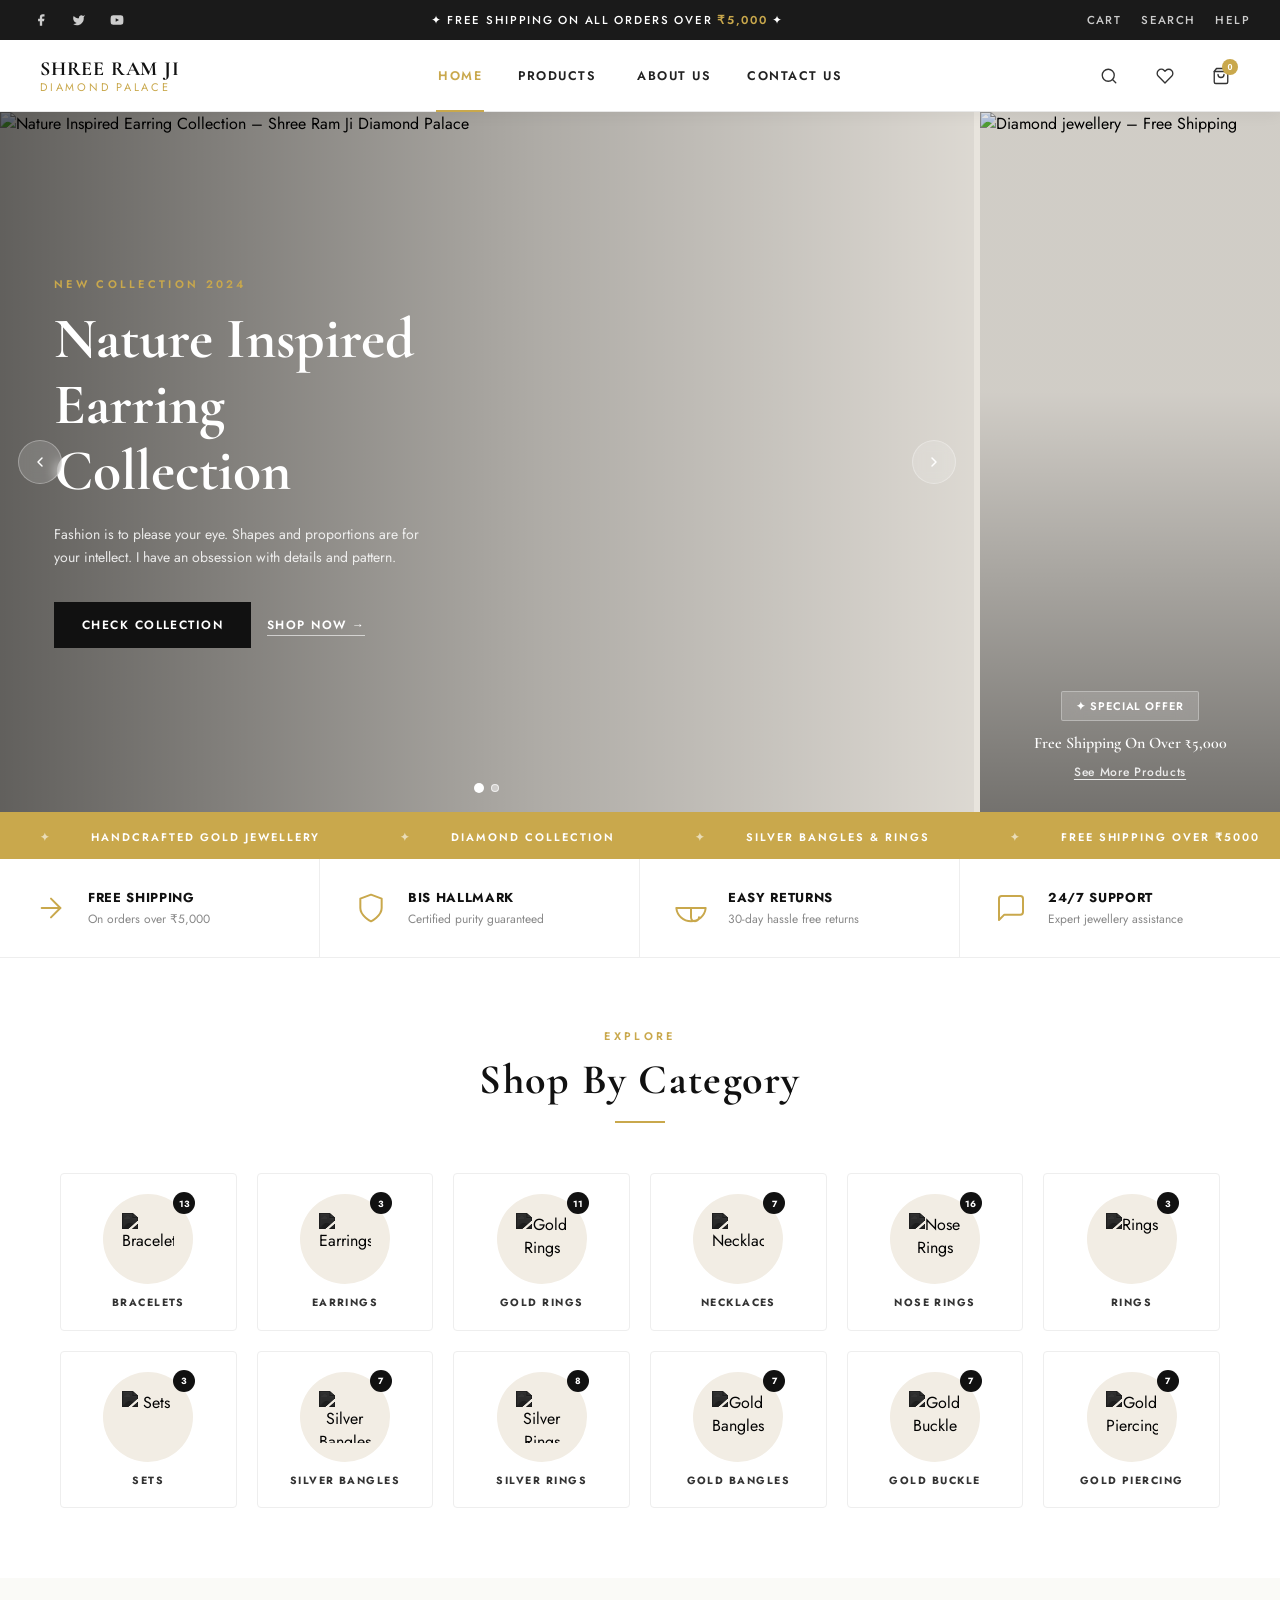
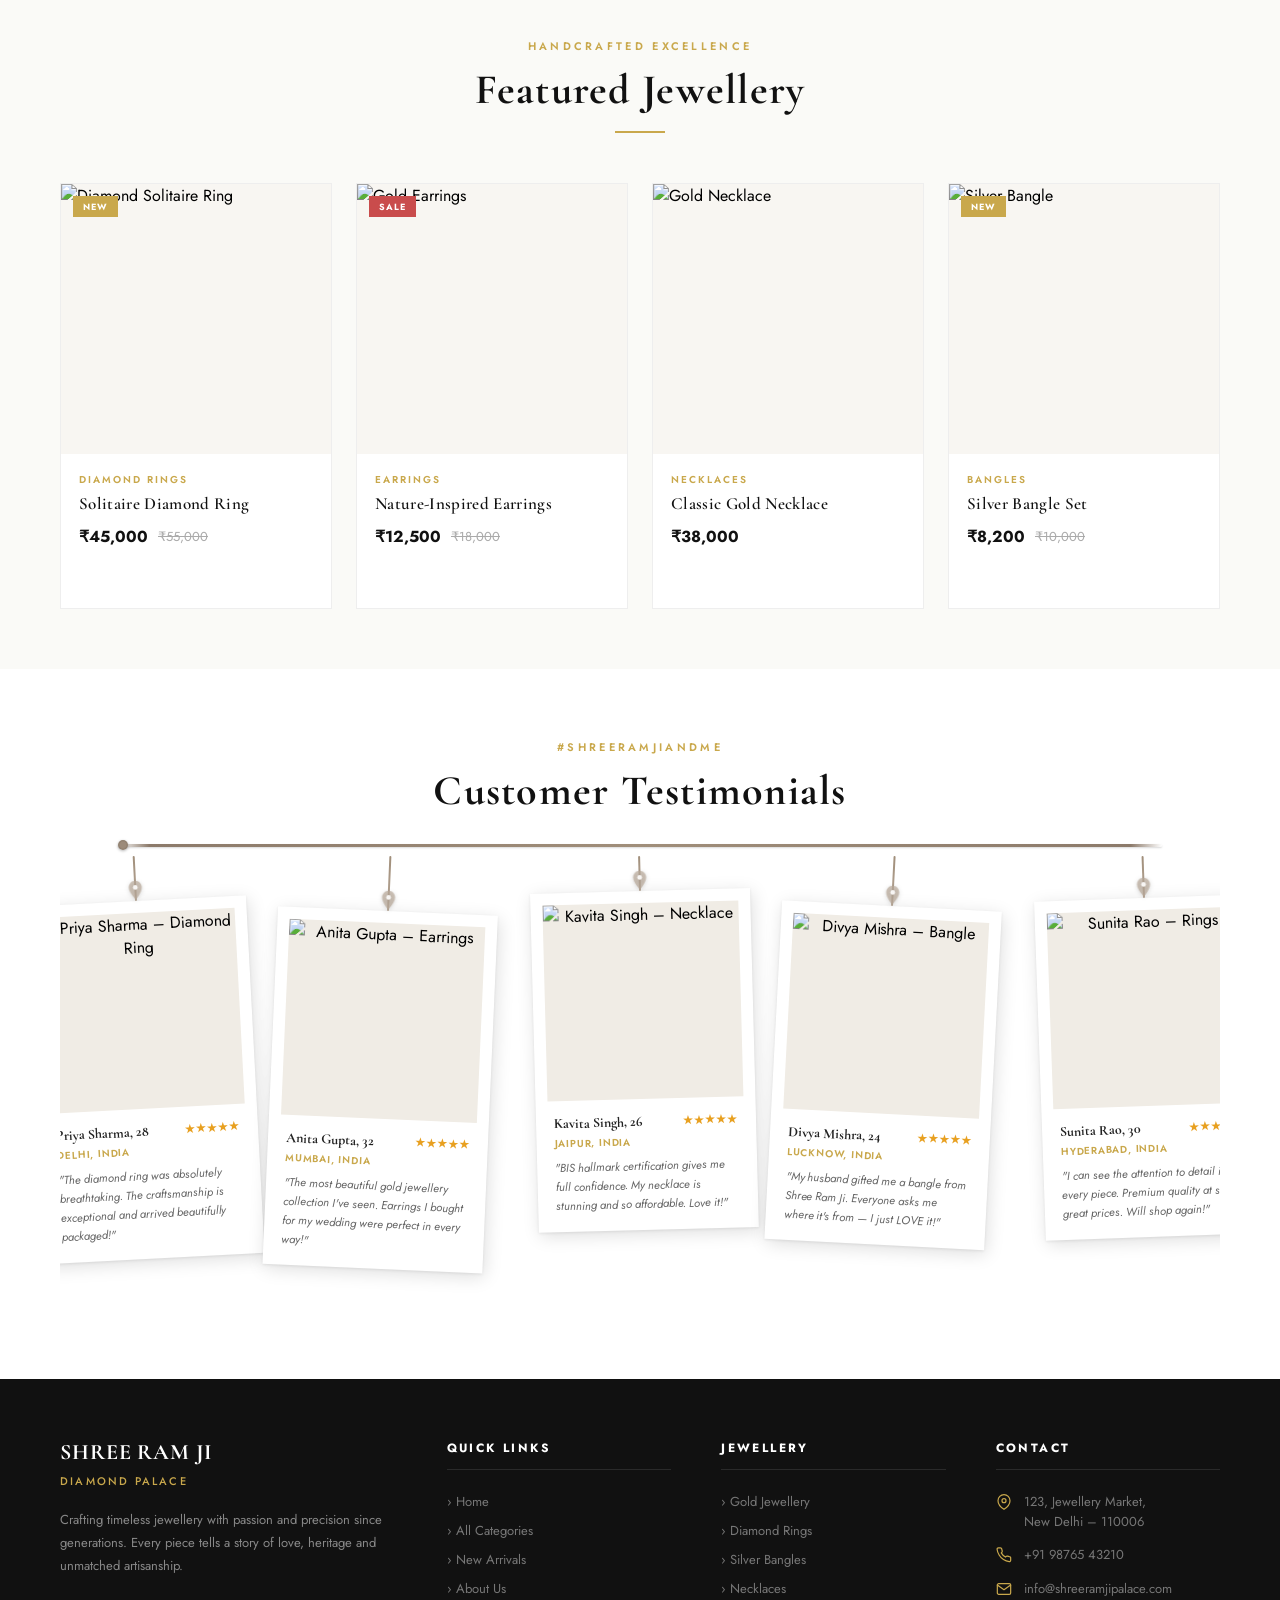
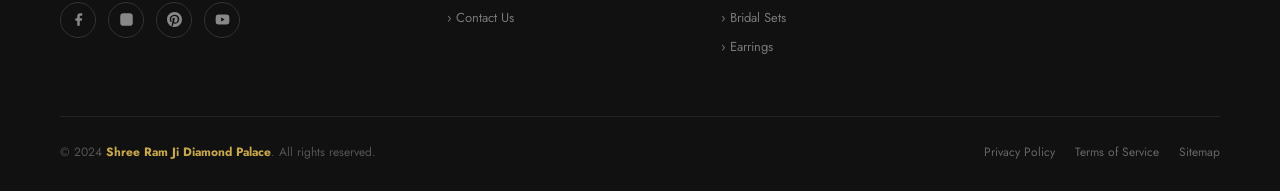
==== index.html @ 2475be4d "After Meta API" ====
<!DOCTYPE html>
<html lang="en">

<head>
  <meta charset="UTF-8" />
  <meta name="viewport" content="width=device-width, initial-scale=1.0" />
  <title>Shree Ram Ji Diamond Palace – Finest Jewellery Collection</title>
  <meta name="description"
    content="Shree Ram Ji Diamond Palace offers the finest handcrafted gold, diamond and silver jewellery. Explore bracelets, earrings, necklaces, rings & more." />
  <link rel="preconnect" href="https://fonts.googleapis.com" />
  <link rel="preconnect" href="https://fonts.gstatic.com" crossorigin />
  <link
    href="https://fonts.googleapis.com/css2?family=Cormorant+Garamond:ital,wght@0,400;0,500;0,600;0,700;1,400;1,600&family=Jost:wght@300;400;500;600;700&display=swap"
    rel="stylesheet" />
  <link rel="stylesheet" href="css/topbar.css" />
  <link rel="stylesheet" href="css/home.css" />
</head>

<body>

  <!-- ====================== TOP BAR ====================== -->
  <div class="top-bar">
    <div class="top-bar-left">
      <!-- Facebook -->
      <a href="#" aria-label="Facebook">
        <svg viewBox="0 0 24 24" xmlns="http://www.w3.org/2000/svg">
          <path d="M18 2h-3a5 5 0 0 0-5 5v3H7v4h3v8h4v-8h3l1-4h-4V7a1 1 0 0 1 1-1h3z" />
        </svg>
      </a>
      <!-- Twitter/X -->
      <a href="#" aria-label="Twitter">
        <svg viewBox="0 0 24 24" xmlns="http://www.w3.org/2000/svg">
          <path
            d="M22 4s-.7 2.1-2 3.4c1.6 10-9.4 17.3-18 11.6 2.2.1 4.4-.6 6-2C3 15.5.5 9.6 3 5c2.2 2.6 5.6 4.1 9 4-.9-4.2 4-6.6 7-3.8 1.1 0 3-1.2 3-1.2z" />
        </svg>
      </a>
      <!-- YouTube -->
      <a href="#" aria-label="YouTube">
        <svg viewBox="0 0 24 24" xmlns="http://www.w3.org/2000/svg">
          <path
            d="M22.54 6.42a2.78 2.78 0 0 0-1.95-1.96C18.88 4 12 4 12 4s-6.88 0-8.59.46A2.78 2.78 0 0 0 1.46 6.42 29 29 0 0 0 1 12a29 29 0 0 0 .46 5.58 2.78 2.78 0 0 0 1.95 1.96C5.12 20 12 20 12 20s6.88 0 8.59-.46a2.78 2.78 0 0 0 1.96-1.96A29 29 0 0 0 23 12a29 29 0 0 0-.46-5.58z" />
          <polygon points="9.75 15.02 15.5 12 9.75 8.98 9.75 15.02" fill="#1a1a1a" stroke="none" />
        </svg>
      </a>
    </div>
    <div class="top-bar-center">
      ✦ FREE SHIPPING ON ALL ORDERS OVER <span class="accent">₹5,000</span> ✦
    </div>
    <div class="top-bar-right">
      <a href="#" id="top-cart-link">Cart</a>
      <a href="#" id="top-search-link" onclick="openSearch(); return false;">Search</a>
      <a href="#" id="top-help-link">Help</a>
    </div>
  </div>

  <!-- ====================== MAIN HEADER ====================== -->
  <header class="main-header" id="main-header">
    <!-- Hamburger (mobile) -->
    <button class="hamburger-btn" id="hamburger-btn" aria-label="Open menu">
      <span></span>
      <span></span>
      <span></span>
    </button>

    <!-- Logo -->
    <a href="index.html" class="logo">
      <div class="logo-text">
        Shree Ram Ji
        <span>Diamond Palace</span>
      </div>
    </a>

    <!-- Navigation -->
    <nav aria-label="Main navigation">
      <ul class="main-nav" id="main-nav">
        <li class="active"><a href="index.html" id="nav-home">Home</a></li>

        <!-- PRODUCTS MEGA MENU -->
        <li class="has-mega-menu" id="nav-products-li">
          <a href="#" id="nav-products">
            Products
            <svg class="nav-arrow" viewBox="0 0 16 16" fill="currentColor" xmlns="http://www.w3.org/2000/svg">
              <path d="M8 11L2 5h12z" />
            </svg>
          </a>

          <div class="mega-menu" id="mega-menu">
            <!-- Left: Category list -->
            <div class="mega-left">
              <h4>All Categories</h4>
              <ul class="mega-cat-list">
                <li><a href="gold.html">Gold</a></li>
                <li><a href="#">Diamond</a></li>
                <li><a href="#">Silver</a></li>

              </ul>
              <a href="jewellery.html" class="mega-all-btn" id="mega-all-products-btn">
                All Products
                <svg viewBox="0 0 256 512" xmlns="http://www.w3.org/2000/svg">
                  <path
                    d="M224.3 273l-136 136c-9.4 9.4-24.6 9.4-33.9 0l-22.6-22.6c-9.4-9.4-9.4-24.6 0-33.9l96.4-96.4-96.4-96.4c-9.4-9.4-9.4-24.6 0-33.9L54.3 103c9.4-9.4 24.6-9.4 33.9 0l136 136c9.5 9.4 9.5 24.6.1 34z" />
                </svg>
              </a>
            </div>

            <!-- Right: Category grid with icons -->
            <div class="mega-right">
              <div class="mega-grid">

                <a href="#" class="mega-item" id="mega-bracelets">
                  <div class="mega-item-thumb">
                    <img src="https://goldsmith.ninetheme.com/wp-content/uploads/2022/12/042-bracelet-2.svg"
                      alt="Bracelets" loading="lazy" />
                    <span class="mega-item-count">13</span>
                  </div>
                  <div class="mega-item-name">Bracelets</div>
                </a>

                <a href="#" class="mega-item" id="mega-earrings">
                  <div class="mega-item-thumb">
                    <img src="https://goldsmith.ninetheme.com/wp-content/uploads/2022/12/015-earrings-1.svg"
                      alt="Earrings" loading="lazy" />
                    <span class="mega-item-count">3</span>
                  </div>
                  <div class="mega-item-name">Earrings</div>
                </a>

                <a href="#" class="mega-item" id="mega-goldrings">
                  <div class="mega-item-thumb">
                    <img src="https://goldsmith.ninetheme.com/wp-content/uploads/2022/12/025-earrings-3.svg"
                      alt="Gold Rings" loading="lazy" />
                    <span class="mega-item-count">11</span>
                  </div>
                  <div class="mega-item-name">Gold Rings</div>
                </a>

                <a href="#" class="mega-item" id="mega-necklaces">
                  <div class="mega-item-thumb">
                    <img src="https://goldsmith.ninetheme.com/wp-content/uploads/2022/12/045-pendant-1.svg"
                      alt="Necklaces" loading="lazy" />
                    <span class="mega-item-count">7</span>
                  </div>
                  <div class="mega-item-name">Necklaces</div>
                </a>

                <a href="#" class="mega-item" id="mega-noserings">
                  <div class="mega-item-thumb">
                    <img src="https://goldsmith.ninetheme.com/wp-content/uploads/2022/12/031-ring-1.svg"
                      alt="Nose Rings" loading="lazy" />
                    <span class="mega-item-count">16</span>
                  </div>
                  <div class="mega-item-name">Nose Rings</div>
                </a>

                <a href="#" class="mega-item" id="mega-rings">
                  <div class="mega-item-thumb">
                    <img src="https://goldsmith.ninetheme.com/wp-content/uploads/2022/12/024-engagement.svg" alt="Rings"
                      loading="lazy" />
                    <span class="mega-item-count">3</span>
                  </div>
                  <div class="mega-item-name">Rings</div>
                </a>

                <a href="#" class="mega-item" id="mega-sets">
                  <div class="mega-item-thumb">
                    <img src="https://goldsmith.ninetheme.com/wp-content/uploads/2022/12/021-gem.svg" alt="Sets"
                      loading="lazy" />
                    <span class="mega-item-count">3</span>
                  </div>
                  <div class="mega-item-name">Sets</div>
                </a>

                <a href="#" class="mega-item" id="mega-silverbangles">
                  <div class="mega-item-thumb">
                    <img src="https://goldsmith.ninetheme.com/wp-content/uploads/2022/12/042-bracelet-2.svg"
                      alt="Silver Bangles" loading="lazy" />
                    <span class="mega-item-count">7</span>
                  </div>
                  <div class="mega-item-name">Silver Bangles</div>
                </a>

                <a href="#" class="mega-item" id="mega-silverrings">
                  <div class="mega-item-thumb">
                    <img src="https://goldsmith.ninetheme.com/wp-content/uploads/2022/12/020-earrings-2.svg"
                      alt="Silver Rings" loading="lazy" />
                    <span class="mega-item-count">8</span>
                  </div>
                  <div class="mega-item-name">Silver Rings</div>
                </a>

                <a href="#" class="mega-item" id="mega-goldbangles">
                  <div class="mega-item-thumb">
                    <img src="https://goldsmith.ninetheme.com/wp-content/uploads/2022/12/042-bracelet-2.svg"
                      alt="Gold Bangles" loading="lazy" />
                    <span class="mega-item-count">7</span>
                  </div>
                  <div class="mega-item-name">Gold Bangles</div>
                </a>

                <a href="#" class="mega-item" id="mega-goldbuckle">
                  <div class="mega-item-thumb">
                    <img src="https://goldsmith.ninetheme.com/wp-content/uploads/2022/12/050-necklace-4.svg"
                      alt="Gold Buckle" loading="lazy" />
                    <span class="mega-item-count">7</span>
                  </div>
                  <div class="mega-item-name">Gold Buckle</div>
                </a>

                <a href="#" class="mega-item" id="mega-goldpiercing">
                  <div class="mega-item-thumb">
                    <img src="https://goldsmith.ninetheme.com/wp-content/uploads/2022/12/043-piercing.svg"
                      alt="Gold Piercing" loading="lazy" />
                    <span class="mega-item-count">7</span>
                  </div>
                  <div class="mega-item-name">Gold Piercing</div>
                </a>

              </div><!-- /.mega-grid -->
            </div><!-- /.mega-right -->
          </div><!-- /.mega-menu -->
        </li>

        <li><a href="about-us.html" id="nav-about">About Us</a></li>
        <li><a href="Contact.html" id="nav-contact">Contact Us</a></li>
      </ul>
    </nav>

    <!-- Header Actions -->
    <div class="header-actions">
      <button class="icon-btn search-toggle-btn" aria-label="Search" onclick="openSearch()" id="header-search-btn">
        <svg viewBox="0 0 24 24">
          <circle cx="11" cy="11" r="8" />
          <line x1="21" y1="21" x2="16.65" y2="16.65" />
        </svg>
      </button>
      <button class="icon-btn" aria-label="Wishlist" id="header-wishlist-btn">
        <svg viewBox="0 0 24 24">
          <path
            d="M20.84 4.61a5.5 5.5 0 0 0-7.78 0L12 5.67l-1.06-1.06a5.5 5.5 0 0 0-7.78 7.78l1.06 1.06L12 21.23l7.78-7.78 1.06-1.06a5.5 5.5 0 0 0 0-7.78z" />
        </svg>
      </button>
      <button class="icon-btn" aria-label="Cart" id="header-cart-btn">
        <svg viewBox="0 0 24 24">
          <path d="M6 2 3 6v14a2 2 0 0 0 2 2h14a2 2 0 0 0 2-2V6l-3-4z" />
          <line x1="3" y1="6" x2="21" y2="6" />
          <path d="M16 10a4 4 0 0 1-8 0" />
        </svg>
        <span class="cart-count">0</span>
      </button>
    </div>
  </header>

  <!-- ====================== SEARCH OVERLAY ====================== -->
  <div class="search-overlay" id="search-overlay" role="dialog" aria-label="Search">
    <button class="search-overlay-close" onclick="closeSearch()" id="search-close-btn"
      aria-label="Close search">✕</button>
    <div class="search-overlay-inner">
      <h3>What are you looking for?</h3>
      <div class="search-overlay-input">
        <input type="text" id="search-input" placeholder="Search products..." autocomplete="off"
          aria-label="Search products" />
        <button aria-label="Submit search">
          <svg viewBox="0 0 24 24">
            <circle cx="11" cy="11" r="8" />
            <line x1="21" y1="21" x2="16.65" y2="16.65" />
          </svg>
        </button>
      </div>
    </div>
  </div>

  <!-- ====================== MOBILE DRAWER ====================== -->
  <div class="mobile-drawer" id="mobile-drawer" role="dialog" aria-label="Mobile navigation">
    <div class="drawer-overlay" id="drawer-overlay" onclick="closeDrawer()"></div>
    <div class="drawer-panel">
      <div class="drawer-header">
        <div class="logo-text" style="font-size:16px;">Shree Ram Ji<span
            style="display:block;font-size:10px;color:#c9a84c;font-family:'Jost',sans-serif;letter-spacing:0.2em;">Diamond
            Palace</span></div>
        <button class="drawer-close" onclick="closeDrawer()" id="drawer-close-btn" aria-label="Close menu">✕</button>
      </div>
      <div class="drawer-search">
        <input type="text" id="drawer-search-input" placeholder="Search products..." aria-label="Search products" />
      </div>
      <ul class="drawer-nav">
        <li><a href="index.html" id="drawer-home">Home <span class="arrow">›</span></a></li>
        <li><a href="#" id="drawer-products">Products <span class="arrow">›</span></a></li>
        <li><a href="about-us.html" id="drawer-about" onclick="closeDrawer()">About Us <span class="arrow">›</span></a></li>
        <li><a href="Contact.html" id="drawer-contact">Contact Us <span class="arrow">›</span></a>
        </li>
      </ul>
      <div class="drawer-footer">
        © 2024, <strong>Shree Ram Ji Diamond Palace</strong>. All rights reserved.
      </div>
    </div>
  </div>

  <!-- ====================== HERO SECTION ====================== -->
  <section class="hero-section" aria-label="Hero Banner">

    <!-- Slider -->
    <div class="hero-slider" id="hero-slider">
      <div class="slider-track" id="slider-track">

        <!-- Slide 1 -->
        <div class="slide active" id="slide-1">
          <img src="https://goldsmith.ninetheme.com/wp-content/uploads/2022/02/accesories-full-1.jpg"
            alt="Nature Inspired Earring Collection – Shree Ram Ji Diamond Palace" loading="eager"
            fetchpriority="high" />
          <div class="slide-overlay"></div>
          <div class="slide-content">
            <p class="slide-tag">New Collection 2024</p>
            <h1 class="slide-title">Nature Inspired Earring Collection</h1>
            <p class="slide-desc">Fashion is to please your eye. Shapes and proportions are for your intellect. I have
              an obsession with details and pattern.</p>
            <div class="slide-btns">
              <a href="#" class="btn-primary-dark" id="slide1-check-btn">Check Collection</a>
              <a href="#" class="btn-ghost-white" id="slide1-shop-btn">Shop Now →</a>
            </div>
          </div>
        </div>

        <!-- Slide 2 -->
        <div class="slide" id="slide-2">
          <img src="https://goldsmith.ninetheme.com/wp-content/uploads/2022/02/accesories-full-2.jpg"
            alt="Nostalgia Time For Rings And Earrings – Shree Ram Ji Diamond Palace" loading="lazy" />
          <div class="slide-overlay"></div>
          <div class="slide-content">
            <p class="slide-tag">Exclusive Designs</p>
            <h2 class="slide-title" style="font-size:inherit;font-weight:inherit;font-family:inherit;margin:0 0 18px;">
              Nostalgia Time For Rings And Earrings</h2>
            <p class="slide-desc">Elegance isn't solely defined by what you wear or how you carry yourself, how you
              speak, how you read.</p>
            <div class="slide-btns">
              <a href="#" class="btn-primary-dark" id="slide2-check-btn">Check Collection</a>
              <a href="#" class="btn-ghost-white" id="slide2-shop-btn">Shop Now →</a>
            </div>
          </div>
        </div>

      </div><!-- /.slider-track -->

      <!-- Controls -->
      <button class="slider-btn slider-prev" id="slider-prev" aria-label="Previous slide">
        <svg viewBox="0 0 24 24">
          <polyline points="15 18 9 12 15 6" />
        </svg>
      </button>
      <button class="slider-btn slider-next" id="slider-next" aria-label="Next slide">
        <svg viewBox="0 0 24 24">
          <polyline points="9 18 15 12 9 6" />
        </svg>
      </button>

      <!-- Dots -->
      <div class="slider-dots" role="tablist" aria-label="Slider navigation">
        <button class="slider-dot active" id="dot-0" aria-label="Slide 1" role="tab"></button>
        <button class="slider-dot" id="dot-1" aria-label="Slide 2" role="tab"></button>
      </div>
    </div><!-- /.hero-slider -->

    <!-- Side Panel -->
    <div class="hero-side" id="hero-side">
      <img src="https://goldsmith.ninetheme.com/wp-content/uploads/2022/12/2-450x450.png"
        alt="Diamond jewellery – Free Shipping" class="hero-side-img" loading="lazy" />
      <div class="hero-side-overlay"></div>
      <div class="hero-side-content">
        <span class="shipping-badge">✦ Special Offer</span>
        <span class="shipping-label">Free Shipping On Over ₹5,000</span>
        <a href="#" class="see-more-link" id="side-see-more-link">See More Products</a>
      </div>
    </div>

  </section><!-- /.hero-section -->

  <!-- ====================== TICKER STRIP ====================== -->
  <div class="ticker-strip" aria-hidden="true">
    <div class="ticker-inner">
      <span>Handcrafted Gold Jewellery</span>
      <span>Diamond Collection</span>
      <span>Silver Bangles & Rings</span>
      <span>Free Shipping Over ₹5000</span>
      <span>Certified Hallmark Gold</span>
      <span>Exclusive Bridal Sets</span>
      <span>Handcrafted Gold Jewellery</span>
      <span>Diamond Collection</span>
      <span>Silver Bangles & Rings</span>
      <span>Free Shipping Over ₹5000</span>
      <span>Certified Hallmark Gold</span>
      <span>Exclusive Bridal Sets</span>
    </div>
  </div>

  <!-- ====================== FEATURES BAR ====================== -->
  <div class="features-bar">
    <div class="feature-item">
      <div class="feature-icon">
        <svg viewBox="0 0 24 24">
          <path d="M5 12h14" />
          <path d="M12 5l7 7-7 7" />
        </svg>
      </div>
      <div class="feature-text">
        <h5>Free Shipping</h5>
        <p>On orders over ₹5,000</p>
      </div>
    </div>
    <div class="feature-item">
      <div class="feature-icon">
        <svg viewBox="0 0 24 24">
          <path d="M12 22s8-4 8-10V5l-8-3-8 3v7c0 6 8 10 8 10z" />
        </svg>
      </div>
      <div class="feature-text">
        <h5>BIS Hallmark</h5>
        <p>Certified purity guaranteed</p>
      </div>
    </div>
    <div class="feature-item">
      <div class="feature-icon">
        <svg viewBox="0 0 24 24">
          <path d="M23 12a11.05 11.05 0 0 1-22 0zm-5 7a3 3 0 0 1-6 0v-7" />
        </svg>
      </div>
      <div class="feature-text">
        <h5>Easy Returns</h5>
        <p>30-day hassle free returns</p>
      </div>
    </div>
    <div class="feature-item">
      <div class="feature-icon">
        <svg viewBox="0 0 24 24">
          <path d="M21 15a2 2 0 0 1-2 2H7l-4 4V5a2 2 0 0 1 2-2h14a2 2 0 0 1 2 2z" />
        </svg>
      </div>
      <div class="feature-text">
        <h5>24/7 Support</h5>
        <p>Expert jewellery assistance</p>
      </div>
    </div>
  </div>

  <!-- ====================== ALL CATEGORIES SECTION ====================== -->
  <section id="categories" style="padding: 70px 0; background: #fff;">
    <div class="categories-section" style="padding-top:0; padding-bottom:0;">
      <div class="section-header">
        <span class="section-tag">Explore</span>
        <h2 class="section-title">Shop By Category</h2>
        <div class="section-divider"></div>
      </div>

      <div class="categories-grid">

        <a href="#" class="cat-card" id="cat-bracelets">
          <div class="cat-thumb">
            <img src="https://goldsmith.ninetheme.com/wp-content/uploads/2022/12/042-bracelet-2.svg" alt="Bracelets" />
            <span class="cat-count">13</span>
          </div>
          <span class="cat-name">Bracelets</span>
        </a>

        <a href="#" class="cat-card" id="cat-earrings">
          <div class="cat-thumb">
            <img src="https://goldsmith.ninetheme.com/wp-content/uploads/2022/12/015-earrings-1.svg" alt="Earrings" />
            <span class="cat-count">3</span>
          </div>
          <span class="cat-name">Earrings</span>
        </a>

        <a href="#" class="cat-card" id="cat-goldrings">
          <div class="cat-thumb">
            <img src="https://goldsmith.ninetheme.com/wp-content/uploads/2022/12/025-earrings-3.svg" alt="Gold Rings" />
            <span class="cat-count">11</span>
          </div>
          <span class="cat-name">Gold Rings</span>
        </a>

        <a href="#" class="cat-card" id="cat-necklaces">
          <div class="cat-thumb">
            <img src="https://goldsmith.ninetheme.com/wp-content/uploads/2022/12/045-pendant-1.svg" alt="Necklaces" />
            <span class="cat-count">7</span>
          </div>
          <span class="cat-name">Necklaces</span>
        </a>

        <a href="#" class="cat-card" id="cat-noserings">
          <div class="cat-thumb">
            <img src="https://goldsmith.ninetheme.com/wp-content/uploads/2022/12/031-ring-1.svg" alt="Nose Rings" />
            <span class="cat-count">16</span>
          </div>
          <span class="cat-name">Nose Rings</span>
        </a>

        <a href="#" class="cat-card" id="cat-rings">
          <div class="cat-thumb">
            <img src="https://goldsmith.ninetheme.com/wp-content/uploads/2022/12/024-engagement.svg" alt="Rings" />
            <span class="cat-count">3</span>
          </div>
          <span class="cat-name">Rings</span>
        </a>

        <a href="#" class="cat-card" id="cat-sets">
          <div class="cat-thumb">
            <img src="https://goldsmith.ninetheme.com/wp-content/uploads/2022/12/021-gem.svg" alt="Sets" />
            <span class="cat-count">3</span>
          </div>
          <span class="cat-name">Sets</span>
        </a>

        <a href="#" class="cat-card" id="cat-silverbangles">
          <div class="cat-thumb">
            <img src="https://goldsmith.ninetheme.com/wp-content/uploads/2022/12/042-bracelet-2.svg"
              alt="Silver Bangles" />
            <span class="cat-count">7</span>
          </div>
          <span class="cat-name">Silver Bangles</span>
        </a>

        <a href="#" class="cat-card" id="cat-silverrings">
          <div class="cat-thumb">
            <img src="https://goldsmith.ninetheme.com/wp-content/uploads/2022/12/020-earrings-2.svg"
              alt="Silver Rings" />
            <span class="cat-count">8</span>
          </div>
          <span class="cat-name">Silver Rings</span>
        </a>

        <a href="#" class="cat-card" id="cat-goldbangles">
          <div class="cat-thumb">
            <img src="https://goldsmith.ninetheme.com/wp-content/uploads/2022/12/042-bracelet-2.svg"
              alt="Gold Bangles" />
            <span class="cat-count">7</span>
          </div>
          <span class="cat-name">Gold Bangles</span>
        </a>

        <a href="#" class="cat-card" id="cat-goldbuckle">
          <div class="cat-thumb">
            <img src="https://goldsmith.ninetheme.com/wp-content/uploads/2022/12/050-necklace-4.svg"
              alt="Gold Buckle" />
            <span class="cat-count">7</span>
          </div>
          <span class="cat-name">Gold Buckle</span>
        </a>

        <a href="#" class="cat-card" id="cat-goldpiercing">
          <div class="cat-thumb">
            <img src="https://goldsmith.ninetheme.com/wp-content/uploads/2022/12/043-piercing.svg"
              alt="Gold Piercing" />
            <span class="cat-count">7</span>
          </div>
          <span class="cat-name">Gold Piercing</span>
        </a>

      </div><!-- /.categories-grid -->
    </div>
  </section>

  <!-- ====================== FEATURED PRODUCTS ====================== -->
  <div class="full-width-section">
    <section class="products-section" id="featured-products" aria-label="Featured Products">
      <div class="section-header">
        <span class="section-tag">Handcrafted Excellence</span>
        <h2 class="section-title">Featured Jewellery</h2>
        <div class="section-divider"></div>
      </div>

      <div class="products-grid">

        <!-- Product 1 -->
        <div class="product-card" id="product-1">
          <div class="product-thumb">
            <img src="https://goldsmith.ninetheme.com/wp-content/uploads/2022/12/2-450x450.png"
              alt="Diamond Solitaire Ring" loading="lazy" />
            <span class="product-badge new">New</span>
            <div class="product-actions">
              <button class="product-action-btn" aria-label="Add to wishlist">
                <svg viewBox="0 0 24 24">
                  <path
                    d="M20.84 4.61a5.5 5.5 0 0 0-7.78 0L12 5.67l-1.06-1.06a5.5 5.5 0 0 0-7.78 7.78l1.06 1.06L12 21.23l7.78-7.78 1.06-1.06a5.5 5.5 0 0 0 0-7.78z" />
                </svg>
              </button>
              <button class="product-action-btn" aria-label="Quick view">
                <svg viewBox="0 0 24 24">
                  <path d="M1 12s4-8 11-8 11 8 11 8-4 8-11 8-11-8-11-8z" />
                  <circle cx="12" cy="12" r="3" />
                </svg>
              </button>
            </div>
          </div>
          <div class="product-info">
            <p class="product-category">Diamond Rings</p>
            <h3 class="product-name">Solitaire Diamond Ring</h3>
            <div class="product-price">
              <span class="price-current">₹45,000</span>
              <span class="price-old">₹55,000</span>
            </div>
          </div>
          <button class="add-to-cart-bar" id="addcart-1">Add to Cart</button>
        </div>

        <!-- Product 2 -->
        <div class="product-card" id="product-2">
          <div class="product-thumb">
            <img src="https://goldsmith.ninetheme.com/wp-content/uploads/2022/02/accesories-full-1.jpg"
              alt="Gold Earrings" loading="lazy" style="object-position:center 20%;" />
            <span class="product-badge sale">Sale</span>
            <div class="product-actions">
              <button class="product-action-btn" aria-label="Add to wishlist">
                <svg viewBox="0 0 24 24">
                  <path
                    d="M20.84 4.61a5.5 5.5 0 0 0-7.78 0L12 5.67l-1.06-1.06a5.5 5.5 0 0 0-7.78 7.78l1.06 1.06L12 21.23l7.78-7.78 1.06-1.06a5.5 5.5 0 0 0 0-7.78z" />
                </svg>
              </button>
              <button class="product-action-btn" aria-label="Quick view">
                <svg viewBox="0 0 24 24">
                  <path d="M1 12s4-8 11-8 11 8 11 8-4 8-11 8-11-8-11-8z" />
                  <circle cx="12" cy="12" r="3" />
                </svg>
              </button>
            </div>
          </div>
          <div class="product-info">
            <p class="product-category">Earrings</p>
            <h3 class="product-name">Nature-Inspired Earrings</h3>
            <div class="product-price">
              <span class="price-current">₹12,500</span>
              <span class="price-old">₹18,000</span>
            </div>
          </div>
          <button class="add-to-cart-bar" id="addcart-2">Add to Cart</button>
        </div>

        <!-- Product 3 -->
        <div class="product-card" id="product-3">
          <div class="product-thumb">
            <img src="https://goldsmith.ninetheme.com/wp-content/uploads/2022/02/accesories-full-2.jpg"
              alt="Gold Necklace" loading="lazy" style="object-position:center 30%;" />
            <div class="product-actions">
              <button class="product-action-btn" aria-label="Add to wishlist">
                <svg viewBox="0 0 24 24">
                  <path
                    d="M20.84 4.61a5.5 5.5 0 0 0-7.78 0L12 5.67l-1.06-1.06a5.5 5.5 0 0 0-7.78 7.78l1.06 1.06L12 21.23l7.78-7.78 1.06-1.06a5.5 5.5 0 0 0 0-7.78z" />
                </svg>
              </button>
              <button class="product-action-btn" aria-label="Quick view">
                <svg viewBox="0 0 24 24">
                  <path d="M1 12s4-8 11-8 11 8 11 8-4 8-11 8-11-8-11-8z" />
                  <circle cx="12" cy="12" r="3" />
                </svg>
              </button>
            </div>
          </div>
          <div class="product-info">
            <p class="product-category">Necklaces</p>
            <h3 class="product-name">Classic Gold Necklace</h3>
            <div class="product-price">
              <span class="price-current">₹38,000</span>
            </div>
          </div>
          <button class="add-to-cart-bar" id="addcart-3">Add to Cart</button>
        </div>

        <!-- Product 4 -->
        <div class="product-card" id="product-4">
          <div class="product-thumb">
            <img src="https://goldsmith.ninetheme.com/wp-content/uploads/2022/12/2-450x450.png" alt="Silver Bangle"
              loading="lazy" />
            <span class="product-badge new">New</span>
            <div class="product-actions">
              <button class="product-action-btn" aria-label="Add to wishlist">
                <svg viewBox="0 0 24 24">
                  <path
                    d="M20.84 4.61a5.5 5.5 0 0 0-7.78 0L12 5.67l-1.06-1.06a5.5 5.5 0 0 0-7.78 7.78l1.06 1.06L12 21.23l7.78-7.78 1.06-1.06a5.5 5.5 0 0 0 0-7.78z" />
                </svg>
              </button>
              <button class="product-action-btn" aria-label="Quick view">
                <svg viewBox="0 0 24 24">
                  <path d="M1 12s4-8 11-8 11 8 11 8-4 8-11 8-11-8-11-8z" />
                  <circle cx="12" cy="12" r="3" />
                </svg>
              </button>
            </div>
          </div>
          <div class="product-info">
            <p class="product-category">Bangles</p>
            <h3 class="product-name">Silver Bangle Set</h3>
            <div class="product-price">
              <span class="price-current">₹8,200</span>
              <span class="price-old">₹10,000</span>
            </div>
          </div>
          <button class="add-to-cart-bar" id="addcart-4">Add to Cart</button>
        </div>

      </div><!-- /.products-grid -->
    </section>
  </div>

  <!-- ====================== BANNER STRIP ====================== -->
  <!-- <div class="banner-strip">
    <div class="banner-panel" id="banner-panel-1">
      <img src="https://goldsmith.ninetheme.com/wp-content/uploads/2022/02/accesories-full-1.jpg" alt="Gold Collection"
        loading="lazy" />
      <div class="banner-panel-overlay"></div>
      <div class="banner-panel-content">
        <p class="banner-tag">New Arrivals</p>
        <h3>Gold Jewellery Collection</h3>
        <a href="#" class="btn-primary-dark" id="banner1-btn">Explore Now</a>
      </div>
    </div>
    <div class="banner-panel" id="banner-panel-2">
      <img src="https://goldsmith.ninetheme.com/wp-content/uploads/2022/02/accesories-full-2.jpg"
        alt="Bridal Collection" loading="lazy" />
      <div class="banner-panel-overlay"></div>
      <div class="banner-panel-content">
        <p class="banner-tag">Bridal Season</p>
        <h3>Exclusive Bridal Sets</h3>
        <a href="#" class="btn-primary-dark" id="banner2-btn">Explore Now</a>
      </div>
    </div>
  </div> -->

  <!-- ====================== TESTIMONIALS ====================== -->
  <section class="testimonials-section" id="testimonials" aria-label="Customer Reviews">
    <div class="section-header" style="margin-bottom:10px;">
      <span class="section-tag">#ShreeRamJiAndMe</span>
      <h2 class="section-title">Customer Testimonials</h2>
    </div>

    <!-- Hanging wire -->
    <div class="polaroid-wire"></div>

    <!-- Polaroid cards row -->
    <div class="polaroid-row">

      <!-- Card 1 -->
      <div class="polaroid-card" id="testimonial-1">
        <div class="polaroid-clip">
          <svg viewBox="0 0 24 30" fill="none" xmlns="http://www.w3.org/2000/svg">
            <path d="M12 2C8.13 2 5 5.13 5 9c0 5.25 7 13 7 13s7-7.75 7-13c0-3.87-3.13-7-7-7z" fill="#b8a898"
              opacity="0.7" />
            <circle cx="12" cy="9" r="2.5" fill="#fff" opacity="0.9" />
          </svg>
        </div>
        <img class="polaroid-img" src="https://goldsmith.ninetheme.com/wp-content/uploads/2022/12/2-450x450.png"
          alt="Priya Sharma – Diamond Ring" loading="lazy" />
        <div class="polaroid-body">
          <div class="polaroid-author">
            Priya Sharma, 28
            <span class="polaroid-stars">★★★★★</span>
          </div>
          <div class="polaroid-location">Delhi, India</div>
          <p class="polaroid-text">"The diamond ring was absolutely breathtaking. The craftsmanship is exceptional and
            arrived beautifully packaged!"</p>
        </div>
      </div>

      <!-- Card 2 -->
      <div class="polaroid-card" id="testimonial-2">
        <div class="polaroid-clip">
          <svg viewBox="0 0 24 30" fill="none" xmlns="http://www.w3.org/2000/svg">
            <path d="M12 2C8.13 2 5 5.13 5 9c0 5.25 7 13 7 13s7-7.75 7-13c0-3.87-3.13-7-7-7z" fill="#b8a898"
              opacity="0.7" />
            <circle cx="12" cy="9" r="2.5" fill="#fff" opacity="0.9" />
          </svg>
        </div>
        <img class="polaroid-img" src="https://goldsmith.ninetheme.com/wp-content/uploads/2022/02/accesories-full-1.jpg"
          alt="Anita Gupta – Earrings" loading="lazy" style="object-position: center 20%;" />
        <div class="polaroid-body">
          <div class="polaroid-author">
            Anita Gupta, 32
            <span class="polaroid-stars">★★★★★</span>
          </div>
          <div class="polaroid-location">Mumbai, India</div>
          <p class="polaroid-text">"The most beautiful gold jewellery collection I've seen. Earrings I bought for my
            wedding were perfect in every way!"</p>
        </div>
      </div>

      <!-- Card 3 -->
      <div class="polaroid-card" id="testimonial-3">
        <div class="polaroid-clip">
          <svg viewBox="0 0 24 30" fill="none" xmlns="http://www.w3.org/2000/svg">
            <path d="M12 2C8.13 2 5 5.13 5 9c0 5.25 7 13 7 13s7-7.75 7-13c0-3.87-3.13-7-7-7z" fill="#b8a898"
              opacity="0.7" />
            <circle cx="12" cy="9" r="2.5" fill="#fff" opacity="0.9" />
          </svg>
        </div>
        <img class="polaroid-img" src="https://goldsmith.ninetheme.com/wp-content/uploads/2022/02/accesories-full-2.jpg"
          alt="Kavita Singh – Necklace" loading="lazy" style="object-position: center 25%;" />
        <div class="polaroid-body">
          <div class="polaroid-author">
            Kavita Singh, 26
            <span class="polaroid-stars">★★★★★</span>
          </div>
          <div class="polaroid-location">Jaipur, India</div>
          <p class="polaroid-text">"BIS hallmark certification gives me full confidence. My necklace is stunning and so
            affordable. Love it!"</p>
        </div>
      </div>

      <!-- Card 4 -->
      <div class="polaroid-card" id="testimonial-4">
        <div class="polaroid-clip">
          <svg viewBox="0 0 24 30" fill="none" xmlns="http://www.w3.org/2000/svg">
            <path d="M12 2C8.13 2 5 5.13 5 9c0 5.25 7 13 7 13s7-7.75 7-13c0-3.87-3.13-7-7-7z" fill="#b8a898"
              opacity="0.7" />
            <circle cx="12" cy="9" r="2.5" fill="#fff" opacity="0.9" />
          </svg>
        </div>
        <img class="polaroid-img" src="https://goldsmith.ninetheme.com/wp-content/uploads/2022/12/2-450x450.png"
          alt="Divya Mishra – Bangle" loading="lazy" />
        <div class="polaroid-body">
          <div class="polaroid-author">
            Divya Mishra, 24
            <span class="polaroid-stars">★★★★★</span>
          </div>
          <div class="polaroid-location">Lucknow, India</div>
          <p class="polaroid-text">"My husband gifted me a bangle from Shree Ram Ji. Everyone asks me where it's from —
            I just LOVE it!"</p>
        </div>
      </div>

      <!-- Card 5 -->
      <div class="polaroid-card" id="testimonial-5">
        <div class="polaroid-clip">
          <svg viewBox="0 0 24 30" fill="none" xmlns="http://www.w3.org/2000/svg">
            <path d="M12 2C8.13 2 5 5.13 5 9c0 5.25 7 13 7 13s7-7.75 7-13c0-3.87-3.13-7-7-7z" fill="#b8a898"
              opacity="0.7" />
            <circle cx="12" cy="9" r="2.5" fill="#fff" opacity="0.9" />
          </svg>
        </div>
        <img class="polaroid-img" src="https://goldsmith.ninetheme.com/wp-content/uploads/2022/02/accesories-full-1.jpg"
          alt="Sunita Rao – Rings" loading="lazy" style="object-position: center 40%;" />
        <div class="polaroid-body">
          <div class="polaroid-author">
            Sunita Rao, 30
            <span class="polaroid-stars">★★★★★</span>
          </div>
          <div class="polaroid-location">Hyderabad, India</div>
          <p class="polaroid-text">"I can see the attention to detail in every piece. Premium quality at such great
            prices. Will shop again!"</p>
        </div>
      </div>

    </div><!-- /.polaroid-row -->
  </section>

  <!-- ====================== FOOTER ====================== -->
  <footer class="site-footer" aria-label="Site footer">
    <div class="footer-grid">
      <div>
        <div class="footer-logo-text">Shree Ram Ji</div>
        <div class="footer-logo-sub">Diamond Palace</div>
        <p class="footer-about">Crafting timeless jewellery with passion and precision since generations. Every piece
          tells a story of love, heritage and unmatched artisanship.</p>
        <div class="footer-social">
          <a href="#" aria-label="Facebook">
            <svg viewBox="0 0 24 24">
              <path d="M18 2h-3a5 5 0 0 0-5 5v3H7v4h3v8h4v-8h3l1-4h-4V7a1 1 0 0 1 1-1h3z" />
            </svg>
          </a>
          <a href="#" aria-label="Instagram">
            <svg viewBox="0 0 24 24">
              <rect x="2" y="2" width="20" height="20" rx="5" ry="5" />
              <path d="M16 11.37A4 4 0 1 1 12.63 8 4 4 0 0 1 16 11.37z" />
              <line x1="17.5" y1="6.5" x2="17.51" y2="6.5" />
            </svg>
          </a>
          <a href="#" aria-label="Pinterest">
            <svg viewBox="0 0 24 24" fill="currentColor">
              <path
                d="M12 0C5.373 0 0 5.373 0 12c0 5.084 3.163 9.426 7.627 11.174-.105-.949-.2-2.405.042-3.441.218-.937 1.407-5.965 1.407-5.965s-.359-.719-.359-1.782c0-1.668.967-2.914 2.171-2.914 1.023 0 1.518.769 1.518 1.69 0 1.029-.655 2.568-.994 3.995-.283 1.194.599 2.169 1.777 2.169 2.133 0 3.772-2.249 3.772-5.495 0-2.873-2.064-4.882-5.012-4.882-3.414 0-5.418 2.561-5.418 5.207 0 1.031.397 2.138.893 2.738a.36.36 0 0 1 .083.345l-.333 1.36c-.053.22-.174.267-.402.161-1.499-.698-2.436-2.889-2.436-4.649 0-3.785 2.75-7.262 7.929-7.262 4.163 0 7.398 2.967 7.398 6.931 0 4.136-2.607 7.464-6.227 7.464-1.216 0-2.359-.632-2.75-1.378l-.748 2.853c-.271 1.043-1.002 2.35-1.492 3.146C9.57 23.812 10.763 24 12 24c6.627 0 12-5.373 12-12S18.627 0 12 0z" />
            </svg>
          </a>
          <a href="#" aria-label="YouTube">
            <svg viewBox="0 0 24 24" fill="currentColor">
              <path
                d="M22.54 6.42a2.78 2.78 0 0 0-1.95-1.96C18.88 4 12 4 12 4s-6.88 0-8.59.46A2.78 2.78 0 0 0 1.46 6.42 29 29 0 0 0 1 12a29 29 0 0 0 .46 5.58 2.78 2.78 0 0 0 1.95 1.96C5.12 20 12 20 12 20s6.88 0 8.59-.46a2.78 2.78 0 0 0 1.96-1.96A29 29 0 0 0 23 12a29 29 0 0 0-.46-5.58zM9.75 15.02V8.98L15.5 12l-5.75 3.02z" />
            </svg>
          </a>
        </div>
      </div>

      <div class="footer-col">
        <h5>Quick Links</h5>
        <ul class="footer-links">
          <li><a href="index.html">› Home</a></li>
          <li><a href="#categories">› All Categories</a></li>
          <li><a href="#featured-products">› New Arrivals</a></li>
          <li><a href="#about">› About Us</a></li>
          <li><a href="#contact">› Contact Us</a></li>
        </ul>
      </div>

      <div class="footer-col">
        <h5>Jewellery</h5>
        <ul class="footer-links">
          <li><a href="#">› Gold Jewellery</a></li>
          <li><a href="#">› Diamond Rings</a></li>
          <li><a href="#">› Silver Bangles</a></li>
          <li><a href="#">› Necklaces</a></li>
          <li><a href="#">› Bridal Sets</a></li>
          <li><a href="#">› Earrings</a></li>
        </ul>
      </div>

      <div class="footer-col">
        <h5>Contact</h5>
        <div class="footer-contact-item">
          <svg viewBox="0 0 24 24">
            <path d="M21 10c0 7-9 13-9 13s-9-6-9-13a9 9 0 0 1 18 0z" />
            <circle cx="12" cy="10" r="3" />
          </svg>
          123, Jewellery Market,<br />New Delhi – 110006
        </div>
        <div class="footer-contact-item">
          <svg viewBox="0 0 24 24">
            <path
              d="M22 16.92v3a2 2 0 0 1-2.18 2 19.79 19.79 0 0 1-8.63-3.07A19.5 19.5 0 0 1 4.69 12 19.79 19.79 0 0 1 1.62 3.38 2 2 0 0 1 3.59 1.21h3a2 2 0 0 1 2 1.72c.127.96.361 1.903.7 2.81a2 2 0 0 1-.45 2.11L7.91 8.77a16 16 0 0 0 6.29 6.29l.87-.87a2 2 0 0 1 2.11-.45c.907.339 1.85.573 2.81.7A2 2 0 0 1 22 16.92z" />
          </svg>
          +91 98765 43210
        </div>
        <div class="footer-contact-item">
          <svg viewBox="0 0 24 24">
            <path d="M4 4h16c1.1 0 2 .9 2 2v12c0 1.1-.9 2-2 2H4c-1.1 0-2-.9-2-2V6c0-1.1.9-2 2-2z" />
            <polyline points="22,6 12,13 2,6" />
          </svg>
          info@shreeramjipalace.com
        </div>
      </div>
    </div>

    <div class="footer-bottom">
      <span>© 2024 <strong style="color:#c9a84c;">Shree Ram Ji Diamond Palace</strong>. All rights reserved.</span>
      <div style="display:flex;gap:20px;">
        <a href="#">Privacy Policy</a>
        <a href="#">Terms of Service</a>
        <a href="#">Sitemap</a>
      </div>
    </div>
  </footer>

  <!-- ====================== JAVASCRIPT ====================== -->
  <script>
    // ---- SLIDER ----
    const slides = document.querySelectorAll('.slide');
    const sliderTrack = document.getElementById('slider-track');
    const dots = document.querySelectorAll('.slider-dot');
    let current = 0;
    let autoSlideTimer;

    function goToSlide(index) {
      slides[current].classList.remove('active');
      dots[current].classList.remove('active');
      current = (index + slides.length) % slides.length;
      slides[current].classList.add('active');
      dots[current].classList.add('active');
      sliderTrack.style.transform = `translateX(-${current * 100}%)`;

      // Re-trigger animations
      const content = slides[current].querySelector('.slide-content');
      const children = content.querySelectorAll('.slide-tag, .slide-title, h2, .slide-desc, .slide-btns');
      children.forEach((el, i) => {
        el.style.animation = 'none';
        el.offsetHeight; // reflow
        el.style.animation = '';
        el.style.animationDelay = `${0.3 + i * 0.2}s`;
      });
    }

    function startAutoSlide() {
      autoSlideTimer = setInterval(() => goToSlide(current + 1), 5000);
    }

    function resetAutoSlide() {
      clearInterval(autoSlideTimer);
      startAutoSlide();
    }

    document.getElementById('slider-prev').addEventListener('click', () => {
      goToSlide(current - 1); resetAutoSlide();
    });
    document.getElementById('slider-next').addEventListener('click', () => {
      goToSlide(current + 1); resetAutoSlide();
    });

    dots.forEach((dot, i) => {
      dot.addEventListener('click', () => { goToSlide(i); resetAutoSlide(); });
    });

    startAutoSlide();

    // ---- HEADER SCROLL ----
    const mainHeader = document.getElementById('main-header');
    window.addEventListener('scroll', () => {
      if (window.scrollY > 30) {
        mainHeader.classList.add('scrolled');
      } else {
        mainHeader.classList.remove('scrolled');
      }
    });

    // ---- MOBILE DRAWER ----
    const mobileDrawer = document.getElementById('mobile-drawer');

    function openDrawer() {
      mobileDrawer.classList.add('open');
      document.body.style.overflow = 'hidden';
    }

    function closeDrawer() {
      mobileDrawer.classList.remove('open');
      document.body.style.overflow = '';
    }

    document.getElementById('hamburger-btn').addEventListener('click', openDrawer);

    // ---- SEARCH OVERLAY ----
    const searchOverlay = document.getElementById('search-overlay');

    function openSearch() {
      searchOverlay.classList.add('open');
      document.body.style.overflow = 'hidden';
      setTimeout(() => document.getElementById('search-input').focus(), 300);
    }

    function closeSearch() {
      searchOverlay.classList.remove('open');
      document.body.style.overflow = '';
    }

    document.addEventListener('keydown', (e) => {
      if (e.key === 'Escape') {
        closeSearch();
        closeDrawer();
      }
    });

    // Contact form submit
    document.getElementById('contact-form').addEventListener('submit', function (e) {
      e.preventDefault();
      const btn = document.getElementById('contact-submit-btn');
      btn.textContent = 'Message Sent!';
      btn.style.background = '#4caf50';
      btn.style.borderColor = '#4caf50';
      setTimeout(() => {
        btn.textContent = 'Send Message';
        btn.style.background = '#111';
        btn.style.borderColor = '#111';
        this.reset();
      }, 3000);
    });

    // Smooth scroll for anchor links
    document.querySelectorAll('a[href^="#"]').forEach(a => {
      a.addEventListener('click', function (e) {
        const target = document.querySelector(this.getAttribute('href'));
        if (target) {
          e.preventDefault();
          target.scrollIntoView({ behavior: 'smooth', block: 'start' });
        }
      });
    });

    // Touch/swipe support for slider
    let touchStartX = 0;
    const sliderEl = document.getElementById('hero-slider');
    sliderEl.addEventListener('touchstart', (e) => { touchStartX = e.touches[0].clientX; }, { passive: true });
    sliderEl.addEventListener('touchend', (e) => {
      const diff = touchStartX - e.changedTouches[0].clientX;
      if (Math.abs(diff) > 50) {
        diff > 0 ? goToSlide(current + 1) : goToSlide(current - 1);
        resetAutoSlide();
      }
    });
  </script>

</body>

</html>
---- css/topbar.css ----
/* =============================================
   TOPBAR CSS - Shree Ram Ji Diamond Palace
   ============================================= */

@import url('https://fonts.googleapis.com/css2?family=Cormorant+Garamond:wght@400;500;600;700&family=Jost:wght@300;400;500;600;700&display=swap');

:root {
  --topbar-bg: #1a1a1a;
  --topbar-text: #ffffff;
  --topbar-accent: #c9a84c;
  --header-bg: #ffffff;
  --header-border: #e8e8e8;
  --nav-text: #222222;
  --nav-hover: #c9a84c;
  --font-primary: 'Jost', sans-serif;
  --font-serif: 'Cormorant Garamond', serif;
  --transition: all 0.3s ease;
}

* {
  margin: 0;
  padding: 0;
  box-sizing: border-box;
}

body {
  font-family: var(--font-primary);
  overflow-x: hidden;
}

/* ---- TOP BAR ---- */
.top-bar {
  background: var(--topbar-bg);
  color: var(--topbar-text);
  padding: 9px 30px;
  display: flex;
  align-items: center;
  justify-content: space-between;
  font-size: 12px;
  font-weight: 500;
  letter-spacing: 0.08em;
  text-transform: uppercase;
  position: relative;
  z-index: 1000;
}

.top-bar-left {
  display: flex;
  align-items: center;
  gap: 16px;
}

.top-bar-left a {
  color: #ccc;
  text-decoration: none;
  transition: var(--transition);
  display: flex;
  align-items: center;
  justify-content: center;
  width: 22px;
  height: 22px;
}

.top-bar-left a:hover {
  color: var(--topbar-accent);
}

.top-bar-left a svg {
  width: 14px;
  height: 14px;
  fill: currentColor;
}

.top-bar-center {
  flex: 1;
  text-align: center;
  font-size: 11.5px;
  letter-spacing: 0.15em;
  color: #ffffff;
}

.top-bar-center span.accent {
  color: var(--topbar-accent);
  font-weight: 600;
}

.top-bar-right {
  display: flex;
  align-items: center;
  gap: 20px;
}

.top-bar-right a {
  color: #ccc;
  text-decoration: none;
  font-size: 11.5px;
  letter-spacing: 0.12em;
  text-transform: uppercase;
  font-weight: 500;
  transition: var(--transition);
}

.top-bar-right a:hover {
  color: var(--topbar-accent);
}

/* ---- MAIN HEADER ---- */
.main-header {
  background: var(--header-bg);
  border-bottom: 1px solid var(--header-border);
  padding: 0 40px;
  display: flex;
  align-items: center;
  justify-content: space-between;
  height: 72px;
  position: sticky;
  top: 0;
  z-index: 999;
  transition: var(--transition);
  box-shadow: 0 2px 15px rgba(0, 0, 0, 0.06);
}

.main-header.scrolled {
  box-shadow: 0 4px 20px rgba(0, 0, 0, 0.12);
}

/* ---- LOGO ---- */
.logo {
  display: flex;
  align-items: center;
  text-decoration: none;
  gap: 8px;
  min-width: 200px;
}

.logo-text {
  font-family: var(--font-serif);
  font-size: 20px;
  font-weight: 700;
  color: #111111;
  letter-spacing: 0.04em;
  line-height: 1.2;
  text-transform: uppercase;
}

.logo-text span {
  display: block;
  font-size: 11px;
  font-weight: 400;
  letter-spacing: 0.25em;
  color: var(--topbar-accent);
  font-family: var(--font-primary);
  text-transform: uppercase;
}

/* ---- NAVIGATION ---- */
.main-nav {
  display: flex;
  align-items: center;
  list-style: none;
  gap: 0;
  flex: 1;
  justify-content: center;
}

.main-nav>li {
  position: relative;
}

.main-nav>li>a {
  display: flex;
  align-items: center;
  gap: 5px;
  padding: 0 18px;
  height: 72px;
  font-size: 12.5px;
  font-weight: 600;
  letter-spacing: 0.12em;
  text-transform: uppercase;
  color: var(--nav-text);
  text-decoration: none;
  transition: var(--transition);
  white-space: nowrap;
  position: relative;
}

.main-nav>li>a::after {
  content: '';
  position: absolute;
  bottom: 0;
  left: 50%;
  transform: translateX(-50%);
  width: 0;
  height: 2px;
  background: var(--topbar-accent);
  transition: width 0.3s ease;
}

.main-nav>li>a:hover::after,
.main-nav>li.active>a::after {
  width: 60%;
}

.main-nav>li>a:hover,
.main-nav>li.active>a {
  color: var(--nav-hover);
}

.nav-arrow {
  font-size: 9px;
  transition: transform 0.3s ease;
  color: #888;
}

.main-nav>li:hover .nav-arrow {
  transform: rotate(180deg);
  color: var(--topbar-accent);
}

/* ---- HEADER ACTIONS ---- */
.header-actions {
  display: flex;
  align-items: center;
  gap: 18px;
  min-width: 200px;
  justify-content: flex-end;
}

.icon-btn {
  background: none;
  border: none;
  cursor: pointer;
  display: flex;
  align-items: center;
  justify-content: center;
  width: 38px;
  height: 38px;
  border-radius: 50%;
  transition: var(--transition);
  color: #333;
  position: relative;
}

.icon-btn:hover {
  background: #f5f0e8;
  color: var(--topbar-accent);
}

.icon-btn svg {
  width: 18px;
  height: 18px;
  fill: none;
  stroke: currentColor;
  stroke-width: 1.8;
  stroke-linecap: round;
  stroke-linejoin: round;
}

.cart-count {
  position: absolute;
  top: 2px;
  right: 2px;
  background: var(--topbar-accent);
  color: white;
  font-size: 9px;
  font-weight: 700;
  width: 16px;
  height: 16px;
  border-radius: 50%;
  display: flex;
  align-items: center;
  justify-content: center;
}

/* ---- HAMBURGER ---- */
.hamburger-btn {
  display: none;
  background: none;
  border: none;
  cursor: pointer;
  padding: 6px;
  flex-direction: column;
  gap: 5px;
  align-items: center;
  justify-content: center;
}

.hamburger-btn span {
  display: block;
  width: 24px;
  height: 2px;
  background: #222;
  border-radius: 2px;
  transition: var(--transition);
}

/* ---- MOBILE DRAWER ---- */
.mobile-drawer {
  position: fixed;
  top: 0;
  left: 0;
  width: 100%;
  height: 100%;
  z-index: 9999;
  pointer-events: none;
}

.mobile-drawer.open {
  pointer-events: all;
}

.drawer-overlay {
  position: absolute;
  inset: 0;
  background: rgba(0, 0, 0, 0.5);
  opacity: 0;
  transition: opacity 0.35s ease;
  backdrop-filter: blur(3px);
}

.mobile-drawer.open .drawer-overlay {
  opacity: 1;
}

.drawer-panel {
  position: absolute;
  top: 0;
  left: 0;
  width: 320px;
  height: 100%;
  background: #fff;
  transform: translateX(-100%);
  transition: transform 0.35s cubic-bezier(0.4, 0, 0.2, 1);
  overflow-y: auto;
  display: flex;
  flex-direction: column;
}

.mobile-drawer.open .drawer-panel {
  transform: translateX(0);
}

.drawer-header {
  display: flex;
  align-items: center;
  justify-content: space-between;
  padding: 20px 22px;
  border-bottom: 1px solid #eee;
}

.drawer-close {
  background: none;
  border: none;
  cursor: pointer;
  font-size: 22px;
  color: #333;
  padding: 4px;
  line-height: 1;
}

.drawer-search {
  padding: 18px 22px;
  border-bottom: 1px solid #eee;
}

.drawer-search input {
  width: 100%;
  padding: 10px 14px;
  border: 1px solid #ddd;
  border-radius: 4px;
  font-size: 14px;
  font-family: var(--font-primary);
  outline: none;
  transition: var(--transition);
}

.drawer-search input:focus {
  border-color: var(--topbar-accent);
}

.drawer-nav {
  list-style: none;
  padding: 10px 0;
  flex: 1;
}

.drawer-nav li a {
  display: flex;
  align-items: center;
  justify-content: space-between;
  padding: 14px 22px;
  font-size: 14px;
  font-weight: 500;
  color: #222;
  text-decoration: none;
  letter-spacing: 0.05em;
  border-bottom: 1px solid #f5f5f5;
  transition: var(--transition);
}

.drawer-nav li a:hover {
  color: var(--topbar-accent);
  background: #fafaf7;
}

.drawer-nav li a .arrow {
  color: #aaa;
  font-size: 13px;
}

.drawer-footer {
  padding: 20px 22px;
  border-top: 1px solid #eee;
  font-size: 11px;
  color: #888;
  text-align: center;
}

/* ---- SEARCH OVERLAY ---- */
.search-overlay {
  position: fixed;
  top: 0;
  left: 0;
  width: 100%;
  height: 100%;
  background: rgba(255, 255, 255, 0.97);
  z-index: 9999;
  display: flex;
  flex-direction: column;
  align-items: center;
  justify-content: center;
  opacity: 0;
  pointer-events: none;
  transition: opacity 0.3s ease;
  backdrop-filter: blur(8px);
}

.search-overlay.open {
  opacity: 1;
  pointer-events: all;
}

.search-overlay-close {
  position: absolute;
  top: 24px;
  right: 30px;
  background: none;
  border: none;
  cursor: pointer;
  font-size: 28px;
  color: #444;
  transition: var(--transition);
}

.search-overlay-close:hover {
  color: var(--topbar-accent);
  transform: rotate(90deg);
}

.search-overlay-inner {
  width: 100%;
  max-width: 600px;
  padding: 0 24px;
  text-align: center;
}

.search-overlay-inner h3 {
  font-family: var(--font-serif);
  font-size: 28px;
  font-weight: 600;
  color: #333;
  margin-bottom: 28px;
  letter-spacing: 0.05em;
}

.search-overlay-input {
  display: flex;
  align-items: center;
  border-bottom: 2px solid #ddd;
  padding-bottom: 12px;
  gap: 12px;
  transition: var(--transition);
}

.search-overlay-input:focus-within {
  border-bottom-color: var(--topbar-accent);
}

.search-overlay-input input {
  flex: 1;
  border: none;
  outline: none;
  font-size: 18px;
  font-family: var(--font-primary);
  color: #333;
  background: transparent;
  letter-spacing: 0.04em;
}

.search-overlay-input input::placeholder {
  color: #bbb;
}

.search-overlay-input button {
  background: none;
  border: none;
  cursor: pointer;
  color: #666;
  transition: var(--transition);
}

.search-overlay-input button:hover {
  color: var(--topbar-accent);
}

.search-overlay-input button svg {
  width: 22px;
  height: 22px;
  fill: none;
  stroke: currentColor;
  stroke-width: 2;
  stroke-linecap: round;
  stroke-linejoin: round;
}

/* ============ RESPONSIVE ============ */
@media (max-width: 1024px) {
  .main-header {
    padding: 0 20px;
  }

  .main-nav>li>a {
    padding: 0 12px;
    font-size: 11.5px;
  }
}

@media (max-width: 768px) {
  .top-bar {
    padding: 8px 16px;
  }

  .top-bar-left {
    display: none;
  }

  .top-bar-center {
    font-size: 10px;
    letter-spacing: 0.05em;
  }

  .top-bar-right {
    gap: 12px;
  }

  .top-bar-right a {
    font-size: 10px;
  }

  .main-header {
    padding: 0 16px;
    height: 62px;
  }

  .main-nav,
  .header-actions .icon-btn:not(.search-toggle-btn) {
    display: none;
  }

  .hamburger-btn {
    display: flex;
  }

  .logo-text {
    font-size: 15px;
  }
}

@media (max-width: 480px) {
  .top-bar-right a:not(:last-child) {
    display: none;
  }

  .top-bar-center {
    text-align: left;
  }
}

/* =============================================
   MEGA MENU
   ============================================= */

.has-mega-menu {
  position: static !important;
}

/*
  FIX: Sticky header mega menu positioning.
  - Default (not scrolled): header sits below topbar (~36px) + header (72px) = ~108px from viewport top.
  - Scrolled (sticky at top:0): header is 72px tall, so mega menu starts at 72px.
  We use `position: fixed` so it always spans full width regardless of scroll.
*/
.mega-menu {
  position: fixed;
  top: 108px;
  /* topbar (~36px) + header (72px) */
  left: 0;
  width: 100%;
  background: #fff;
  border-top: 3px solid var(--topbar-accent);
  box-shadow: 0 20px 50px rgba(0, 0, 0, 0.12);
  z-index: 998;
  display: grid;
  grid-template-columns: 220px 1fr;
  opacity: 0;
  visibility: hidden;
  transform: translateY(-8px);
  transition: opacity 0.3s ease, visibility 0.3s ease, transform 0.3s ease;
  pointer-events: none;
}

/* When header is sticky (scrolled class added by JS), reposition to just below header */
.main-header.scrolled .mega-menu {
  top: 72px;
  /* just header height – topbar scrolled out of view */
}

/* On mobile header (62px height) */
@media (max-width: 768px) {
  .mega-menu {
    top: 98px;
    /* topbar + 62px mobile header */
  }

  .main-header.scrolled .mega-menu {
    top: 62px;
  }
}

.has-mega-menu:hover .mega-menu {
  opacity: 1;
  visibility: visible;
  transform: translateY(0);
  pointer-events: all;
}

/* ---- Mega Left panel ---- */
.mega-left {
  background: #fafaf7;
  padding: 35px 28px;
  border-right: 1px solid #eee;
}

.mega-left h4 {
  font-family: var(--font-serif);
  font-size: 17px;
  font-weight: 700;
  color: #111;
  letter-spacing: 0.04em;
  margin-bottom: 20px;
  padding-bottom: 12px;
  border-bottom: 1px solid #e0d9cb;
}

.mega-cat-list {
  list-style: none;
  margin-bottom: 28px;
}

.mega-cat-list li a {
  display: block;
  padding: 8px 0;
  font-size: 13px;
  color: #555;
  text-decoration: none;
  letter-spacing: 0.04em;
  transition: var(--transition);
  border-bottom: 1px solid transparent;
}

.mega-cat-list li a:hover {
  color: var(--topbar-accent);
  padding-left: 6px;
}

.mega-all-btn {
  display: inline-flex;
  align-items: center;
  gap: 8px;
  background: transparent;
  color: #111;
  border: 1.5px solid #111;
  padding: 10px 20px;
  font-size: 11px;
  font-weight: 600;
  letter-spacing: 0.12em;
  text-transform: uppercase;
  text-decoration: none;
  cursor: pointer;
  transition: var(--transition);
  font-family: var(--font-primary);
}

.mega-all-btn:hover {
  background: var(--topbar-accent);
  border-color: var(--topbar-accent);
  color: #fff;
}

.mega-all-btn svg {
  width: 14px;
  height: 14px;
  fill: currentColor;
}

/* ---- Mega Right grid ---- */
.mega-right {
  padding: 35px 30px;
}

.mega-grid {
  display: grid;
  grid-template-columns: repeat(auto-fill, minmax(90px, 1fr));
  gap: 16px;
}

.mega-item {
  text-align: center;
  cursor: pointer;
  text-decoration: none;
  display: block;
  transition: var(--transition);
}

.mega-item:hover {
  transform: translateY(-4px);
}

.mega-item-thumb {
  width: 80px;
  height: 80px;
  border-radius: 50%;
  background: #f5f0e8;
  display: flex;
  align-items: center;
  justify-content: center;
  margin: 0 auto 10px;
  position: relative;
  transition: var(--transition);
  border: 2px solid transparent;
}

.mega-item:hover .mega-item-thumb {
  border-color: var(--topbar-accent);
  background: #fff;
}

.mega-item-thumb img {
  width: 48px;
  height: 48px;
  object-fit: contain;
  filter: grayscale(100%) brightness(0.3);
  transition: var(--transition);
}

.mega-item:hover .mega-item-thumb img {
  filter: grayscale(0%) brightness(1);
}

.mega-item-count {
  position: absolute;
  top: -2px;
  right: -2px;
  background: #111;
  color: #fff;
  font-size: 9px;
  font-weight: 700;
  width: 20px;
  height: 20px;
  border-radius: 50%;
  display: flex;
  align-items: center;
  justify-content: center;
}

.mega-item-name {
  font-size: 10px;
  font-weight: 700;
  letter-spacing: 0.12em;
  text-transform: uppercase;
  color: #333;
  line-height: 1.3;
}
---- css/home.css ----
/* =============================================
   HOME / LANDING PAGE CSS
   Shree Ram Ji Diamond Palace
   ============================================= */

/* ---- HERO SECTION ---- */
.hero-section {
  display: grid;
  grid-template-columns: 1fr 300px;
  gap: 6px;
  height: calc(100vh - 108px);
  min-height: 480px;
  max-height: 700px;
  overflow: hidden;
  background: #e8e4dd;
}

/* ---- SLIDER ---- */
.hero-slider {
  position: relative;
  overflow: hidden;
}

.slider-track {
  display: flex;
  height: 100%;
  transition: transform 0.7s cubic-bezier(0.77,0,0.175,1);
}

.slide {
  min-width: 100%;
  height: 100%;
  position: relative;
  overflow: hidden;
}

.slide img {
  width: 100%;
  height: 100%;
  object-fit: cover;
  object-position: center top;
  display: block;
  transition: transform 8s ease;
}

.hero-slider:hover .slide.active img {
  transform: scale(1.04);
}

.slide-overlay {
  position: absolute;
  inset: 0;
  background: linear-gradient(
    to right,
    rgba(0,0,0,0.58) 0%,
    rgba(0,0,0,0.25) 55%,
    rgba(0,0,0,0.05) 100%
  );
}

.slide-content {
  position: absolute;
  bottom: 0;
  left: 0;
  right: 0;
  top: 0;
  display: flex;
  flex-direction: column;
  justify-content: center;
  padding: 50px 54px;
  color: #fff;
}

.slide-tag {
  font-size: 11px;
  font-weight: 600;
  letter-spacing: 0.3em;
  text-transform: uppercase;
  color: var(--topbar-accent);
  margin-bottom: 14px;
  opacity: 0;
  transform: translateY(20px);
  animation: fadeUp 0.7s 0.3s forwards;
}

.slide-title {
  font-family: var(--font-serif);
  font-size: clamp(30px, 4.5vw, 58px);
  font-weight: 700;
  line-height: 1.15;
  margin-bottom: 18px;
  max-width: 420px;
  opacity: 0;
  transform: translateY(25px);
  animation: fadeUp 0.7s 0.5s forwards;
}

.slide-desc {
  font-size: 14px;
  line-height: 1.7;
  color: rgba(255,255,255,0.85);
  max-width: 370px;
  margin-bottom: 32px;
  opacity: 0;
  transform: translateY(25px);
  animation: fadeUp 0.7s 0.7s forwards;
}

.slide-btns {
  display: flex;
  align-items: center;
  gap: 16px;
  flex-wrap: wrap;
  opacity: 0;
  transform: translateY(25px);
  animation: fadeUp 0.7s 0.9s forwards;
}

@keyframes fadeUp {
  to {
    opacity: 1;
    transform: translateY(0);
  }
}

.btn-primary-dark {
  display: inline-flex;
  align-items: center;
  gap: 8px;
  background: #111;
  color: #fff;
  border: 2px solid #111;
  padding: 12px 26px;
  font-size: 12px;
  font-weight: 600;
  letter-spacing: 0.12em;
  text-transform: uppercase;
  text-decoration: none;
  cursor: pointer;
  transition: var(--transition);
  font-family: var(--font-primary);
}

.btn-primary-dark:hover {
  background: var(--topbar-accent);
  border-color: var(--topbar-accent);
  color: #fff;
}

.btn-ghost-white {
  display: inline-flex;
  align-items: center;
  gap: 8px;
  background: transparent;
  color: #fff;
  border: none;
  padding: 12px 0;
  font-size: 12px;
  font-weight: 600;
  letter-spacing: 0.12em;
  text-transform: uppercase;
  text-decoration: none;
  cursor: pointer;
  transition: var(--transition);
  font-family: var(--font-primary);
  position: relative;
}

.btn-ghost-white::after {
  content: '';
  position: absolute;
  bottom: 10px;
  left: 0;
  width: 100%;
  height: 1px;
  background: rgba(255,255,255,0.6);
  transition: background 0.3s ease;
}

.btn-ghost-white:hover {
  color: var(--topbar-accent);
}

.btn-ghost-white:hover::after {
  background: var(--topbar-accent);
}

/* Slider controls */
.slider-btn {
  position: absolute;
  top: 50%;
  transform: translateY(-50%);
  background: rgba(255,255,255,0.15);
  border: 1px solid rgba(255,255,255,0.3);
  color: #fff;
  width: 44px;
  height: 44px;
  border-radius: 50%;
  cursor: pointer;
  display: flex;
  align-items: center;
  justify-content: center;
  transition: var(--transition);
  backdrop-filter: blur(6px);
  z-index: 10;
}

.slider-btn:hover {
  background: rgba(255,255,255,0.9);
  color: #222;
}

.slider-btn svg {
  width: 16px;
  height: 16px;
  fill: none;
  stroke: currentColor;
  stroke-width: 2.2;
  stroke-linecap: round;
  stroke-linejoin: round;
}

.slider-prev { left: 18px; }
.slider-next { right: 18px; }

/* Dots */
.slider-dots {
  position: absolute;
  bottom: 20px;
  left: 50%;
  transform: translateX(-50%);
  display: flex;
  gap: 8px;
  z-index: 10;
}

.slider-dot {
  width: 8px;
  height: 8px;
  border-radius: 50%;
  background: rgba(255,255,255,0.45);
  border: 1.5px solid rgba(255,255,255,0.7);
  cursor: pointer;
  transition: var(--transition);
}

.slider-dot.active {
  background: #fff;
  transform: scale(1.25);
}

/* ---- HERO SIDE PANEL ---- */
.hero-side {
  position: relative;
  overflow: hidden;
  display: flex;
  flex-direction: column;
}

.hero-side-img {
  width: 100%;
  height: 100%;
  object-fit: cover;
  object-position: center;
  display: block;
  transition: transform 6s ease;
}

.hero-side:hover .hero-side-img {
  transform: scale(1.04);
}

.hero-side-overlay {
  position: absolute;
  inset: 0;
  background: linear-gradient(to top, rgba(0,0,0,0.5) 0%, rgba(0,0,0,0.1) 60%);
}

.hero-side-content {
  position: absolute;
  bottom: 30px;
  left: 0;
  right: 0;
  text-align: center;
  color: #fff;
  padding: 0 20px;
}

.hero-side-content .shipping-badge {
  display: inline-block;
  background: rgba(255,255,255,0.15);
  backdrop-filter: blur(10px);
  border: 1px solid rgba(255,255,255,0.3);
  color: #fff;
  font-size: 11px;
  font-weight: 600;
  letter-spacing: 0.08em;
  text-transform: uppercase;
  padding: 6px 14px;
  border-radius: 2px;
  margin-bottom: 12px;
}

.hero-side-content .shipping-label {
  display: block;
  font-family: var(--font-serif);
  font-size: 16px;
  font-weight: 600;
  margin-bottom: 6px;
}

.hero-side-content .see-more-link {
  color: rgba(255,255,255,0.85);
  font-size: 12px;
  font-weight: 500;
  letter-spacing: 0.06em;
  text-decoration: underline;
  text-underline-offset: 3px;
  transition: var(--transition);
}

.hero-side-content .see-more-link:hover {
  color: var(--topbar-accent);
}

/* ============================================
   SECTIONS BELOW HERO
   ============================================ */


/* ---- MARQUEE TICKER ---- */
.ticker-strip {
  background: var(--topbar-accent);
  padding: 12px 0;
  overflow: hidden;
  white-space: nowrap;
}

.ticker-inner {
  display: inline-flex;
  animation: ticker 30s linear infinite;
  gap: 0;
}

.ticker-inner span {
  font-size: 11px;
  font-weight: 600;
  letter-spacing: 0.18em;
  text-transform: uppercase;
  color: #fff;
  padding: 0 40px;
}

.ticker-inner span::before {
  content: '✦';
  margin-right: 40px;
  opacity: 0.6;
}

@keyframes ticker {
  0% { transform: translateX(0); }
  100% { transform: translateX(-50%); }
}

/* ---- FEATURES BAR ---- */
.features-bar {
  display: grid;
  grid-template-columns: repeat(4, 1fr);
  border-bottom: 1px solid #eee;
}

.feature-item {
  display: flex;
  align-items: center;
  gap: 16px;
  padding: 28px 30px;
  border-right: 1px solid #eee;
  transition: var(--transition);
}

.feature-item:last-child {
  border-right: none;
}

.feature-item:hover {
  background: #fafaf7;
}

.feature-icon {
  width: 42px;
  height: 42px;
  display: flex;
  align-items: center;
  justify-content: center;
  flex-shrink: 0;
}

.feature-icon svg {
  width: 32px;
  height: 32px;
  fill: none;
  stroke: var(--topbar-accent);
  stroke-width: 1.5;
  stroke-linecap: round;
  stroke-linejoin: round;
}

.feature-text h5 {
  font-size: 13px;
  font-weight: 700;
  color: #111;
  letter-spacing: 0.05em;
  margin-bottom: 3px;
  text-transform: uppercase;
}

.feature-text p {
  font-size: 12px;
  color: #888;
  line-height: 1.5;
}

/* ---- CATEGORIES SECTION ---- */
.categories-section {
  padding: 70px 60px;
  max-width: 1400px;
  margin: 0 auto;
}

.section-header {
  text-align: center;
  margin-bottom: 50px;
}

.section-tag {
  font-size: 11px;
  font-weight: 600;
  letter-spacing: 0.3em;
  text-transform: uppercase;
  color: var(--topbar-accent);
  margin-bottom: 10px;
  display: block;
}

.section-title {
  font-family: var(--font-serif);
  font-size: clamp(26px, 3.5vw, 42px);
  font-weight: 700;
  color: #111;
  letter-spacing: 0.03em;
}

.section-divider {
  width: 50px;
  height: 2px;
  background: var(--topbar-accent);
  margin: 16px auto 0;
}

.categories-grid {
  display: grid;
  grid-template-columns: repeat(6, 1fr);
  gap: 20px;
}

.cat-card {
  text-align: center;
  text-decoration: none;
  display: flex;
  flex-direction: column;
  align-items: center;
  gap: 12px;
  padding: 20px 10px;
  border: 1px solid #eee;
  border-radius: 4px;
  transition: var(--transition);
  position: relative;
  overflow: hidden;
}

.cat-card::before {
  content: '';
  position: absolute;
  inset: 0;
  background: linear-gradient(135deg, #fdf6e3, #fff5dc);
  opacity: 0;
  transition: opacity 0.3s ease;
}

.cat-card:hover {
  border-color: var(--topbar-accent);
  transform: translateY(-4px);
  box-shadow: 0 10px 30px rgba(201, 168, 76, 0.15);
}

.cat-card:hover::before {
  opacity: 1;
}

.cat-thumb {
  width: 90px;
  height: 90px;
  border-radius: 50%;
  background: #f2ede4;
  display: flex;
  align-items: center;
  justify-content: center;
  position: relative;
  z-index: 1;
  transition: var(--transition);
}

.cat-card:hover .cat-thumb {
  background: #fff;
  box-shadow: 0 4px 16px rgba(201,168,76,0.2);
}

.cat-thumb img {
  width: 52px;
  height: 52px;
  object-fit: contain;
  filter: grayscale(100%) brightness(0.2);
  transition: var(--transition);
}

.cat-card:hover .cat-thumb img {
  filter: grayscale(0%) brightness(1);
  transform: scale(1.1);
}

.cat-count {
  position: absolute;
  top: -2px;
  right: -2px;
  background: #111;
  color: #fff;
  font-size: 9px;
  font-weight: 700;
  width: 22px;
  height: 22px;
  border-radius: 50%;
  display: flex;
  align-items: center;
  justify-content: center;
}

.cat-name {
  font-size: 10.5px;
  font-weight: 700;
  letter-spacing: 0.14em;
  text-transform: uppercase;
  color: #333;
  position: relative;
  z-index: 1;
  line-height: 1.3;
}

/* ---- TESTIMONIALS – POLAROID HANGING STYLE ---- */
.testimonials-section {
  padding: 80px 40px 90px;
  background: #fdf9f4;
  text-align: center;
  overflow: hidden;
  position: relative;
}

/* The hanging wire/rope — catenary style */
.polaroid-wire {
  position: relative;
  width: 90%;
  max-width: 1200px;
  height: 40px;
  margin: 0 auto;
}

/* Main wire line with sag — SVG approach for natural droop */
.polaroid-wire::before {
  content: '';
  position: absolute;
  left: 0;
  right: 0;
  top: 18px;
  height: 3px;
  background: linear-gradient(to right, transparent 0%, #8c7a6a 3%, #a08e7a 50%, #8c7a6a 97%, transparent 100%);
  border-radius: 2px;
  box-shadow: 0 1px 2px rgba(0,0,0,0.15);
}

/* Small nail/pin at left end */
.polaroid-wire::after {
  content: '';
  position: absolute;
  left: 0;
  top: 14px;
  width: 10px;
  height: 10px;
  background: radial-gradient(circle, #9c8b7a 40%, #7a6b5a 100%);
  border-radius: 50%;
  box-shadow: 0 1px 3px rgba(0,0,0,0.3);
}

.polaroid-row {
  display: flex;
  align-items: flex-start;
  gap: 32px;
  overflow-x: auto;
  padding: 0 20px 40px;
  scrollbar-width: none;
  -ms-overflow-style: none;
  position: relative;
  justify-content: center;
  margin-top: -10px;
}

.polaroid-row::-webkit-scrollbar {
  display: none;
}

.polaroid-card {
  flex: 0 0 220px;
  background: #fff;
  padding: 12px 12px 16px;
  box-shadow: 2px 4px 18px rgba(0,0,0,0.13), 0 1px 3px rgba(0,0,0,0.08);
  position: relative;
  cursor: pointer;
  transition: transform 0.5s cubic-bezier(0.25, 0.46, 0.45, 0.94), box-shadow 0.35s ease;
  transform-origin: top center;
  margin-top: 40px;
}

/* Hanging thread — visible string from wire to clip */
.polaroid-card::before {
  content: '';
  position: absolute;
  top: -40px;
  left: 50%;
  transform: translateX(-50%);
  width: 2px;
  height: 40px;
  background: linear-gradient(to bottom, #a08e7a, #b8a898);
  z-index: 4;
  border-radius: 1px;
}

/* Different hanging heights and rotations for natural look */
.polaroid-card:nth-child(1) {
  transform: rotate(-3deg);
  margin-top: 45px;
}

.polaroid-card:nth-child(1)::before {
  height: 45px;
  top: -45px;
}

.polaroid-card:nth-child(2) {
  transform: rotate(2.5deg);
  margin-top: 55px;
}

.polaroid-card:nth-child(2)::before {
  height: 55px;
  top: -55px;
}

.polaroid-card:nth-child(3) {
  transform: rotate(-1.5deg);
  margin-top: 35px;
}

.polaroid-card:nth-child(3)::before {
  height: 35px;
  top: -35px;
}

.polaroid-card:nth-child(4) {
  transform: rotate(3deg);
  margin-top: 50px;
}

.polaroid-card:nth-child(4)::before {
  height: 50px;
  top: -50px;
}

.polaroid-card:nth-child(5) {
  transform: rotate(-2deg);
  margin-top: 42px;
}

.polaroid-card:nth-child(5)::before {
  height: 42px;
  top: -42px;
}

/* Gentle swing animation on hover */
@keyframes swing {
  0% { transform: rotate(0deg); }
  25% { transform: rotate(3deg); }
  50% { transform: rotate(0deg); }
  75% { transform: rotate(-3deg); }
  100% { transform: rotate(0deg); }
}

.polaroid-card:hover {
  animation: swing 1.2s ease-in-out;
  box-shadow: 4px 12px 36px rgba(0,0,0,0.22);
  z-index: 10;
}

/* Clip at top — wooden clothespin style */
.polaroid-clip {
  position: absolute;
  top: -22px;
  left: 50%;
  transform: translateX(-50%);
  width: 28px;
  height: 28px;
  z-index: 5;
}

.polaroid-clip svg {
  width: 28px;
  height: 28px;
  filter: drop-shadow(0 1px 2px rgba(0,0,0,0.2));
}

.polaroid-img {
  width: 100%;
  aspect-ratio: 1 / 1;
  object-fit: cover;
  display: block;
  background: #f0ece5;
}

.polaroid-body {
  padding: 14px 6px 0;
  text-align: left;
}

.polaroid-author {
  font-family: var(--font-serif);
  font-size: 14px;
  font-weight: 700;
  color: #222;
  margin-bottom: 4px;
  display: flex;
  align-items: center;
  justify-content: space-between;
}

.polaroid-stars {
  color: #e8a020;
  font-size: 11px;
  letter-spacing: 1px;
}

.polaroid-location {
  font-size: 10px;
  color: var(--topbar-accent);
  font-weight: 600;
  letter-spacing: 0.08em;
  text-transform: uppercase;
  margin-bottom: 8px;
}

.polaroid-text {
  font-size: 11.5px;
  line-height: 1.65;
  color: #666;
  font-style: italic;
}

/* ---- FEATURED PRODUCTS ---- */
.products-section {
  padding: 60px;
  background: #fafaf7;
  max-width: 1400px;
  margin: 0 auto;
  width: 100%;
}

.full-width-section {
  max-width: 100%;
  background: #fafaf7;
}

.full-width-section .products-section {
  max-width: 1400px;
  margin: 0 auto;
}

.products-grid {
  display: grid;
  grid-template-columns: repeat(4, 1fr);
  gap: 24px;
}

.product-card {
  background: #fff;
  border: 1px solid #eee;
  overflow: hidden;
  position: relative;
  transition: var(--transition);
  cursor: pointer;
}

.product-card:hover {
  box-shadow: 0 12px 40px rgba(0,0,0,0.1);
  transform: translateY(-4px);
}

.product-thumb {
  aspect-ratio: 1;
  overflow: hidden;
  position: relative;
  background: #f8f6f2;
}

.product-thumb img {
  width: 100%;
  height: 100%;
  object-fit: cover;
  transition: transform 0.5s ease;
}

.product-card:hover .product-thumb img {
  transform: scale(1.08);
}

.product-badge {
  position: absolute;
  top: 12px;
  left: 12px;
  background: #111;
  color: #fff;
  font-size: 9px;
  font-weight: 700;
  letter-spacing: 0.1em;
  padding: 4px 10px;
  text-transform: uppercase;
}

.product-badge.sale {
  background: #c94c4c;
}

.product-badge.new {
  background: var(--topbar-accent);
}

.product-actions {
  position: absolute;
  top: 12px;
  right: 12px;
  display: flex;
  flex-direction: column;
  gap: 8px;
  opacity: 0;
  transform: translateX(10px);
  transition: var(--transition);
}

.product-card:hover .product-actions {
  opacity: 1;
  transform: translateX(0);
}

.product-action-btn {
  width: 36px;
  height: 36px;
  background: #fff;
  border: none;
  border-radius: 50%;
  display: flex;
  align-items: center;
  justify-content: center;
  cursor: pointer;
  transition: var(--transition);
  box-shadow: 0 2px 8px rgba(0,0,0,0.12);
}

.product-action-btn:hover {
  background: var(--topbar-accent);
  color: #fff;
}

.product-action-btn svg {
  width: 16px;
  height: 16px;
  fill: none;
  stroke: currentColor;
  stroke-width: 1.8;
  stroke-linecap: round;
  stroke-linejoin: round;
}

.product-info {
  padding: 18px 18px 20px;
}

.product-category {
  font-size: 10px;
  font-weight: 600;
  letter-spacing: 0.2em;
  text-transform: uppercase;
  color: var(--topbar-accent);
  margin-bottom: 6px;
}

.product-name {
  font-family: var(--font-serif);
  font-size: 17px;
  font-weight: 600;
  color: #111;
  margin-bottom: 10px;
  line-height: 1.3;
  letter-spacing: 0.02em;
}

.product-price {
  display: flex;
  align-items: center;
  gap: 10px;
}

.price-current {
  font-size: 16px;
  font-weight: 700;
  color: #111;
}

.price-old {
  font-size: 13px;
  color: #aaa;
  text-decoration: line-through;
}

.add-to-cart-bar {
  width: 100%;
  background: #111;
  color: #fff;
  border: none;
  padding: 12px;
  font-size: 11px;
  font-weight: 600;
  letter-spacing: 0.14em;
  text-transform: uppercase;
  cursor: pointer;
  transition: var(--transition);
  font-family: var(--font-primary);
  opacity: 0;
  transform: translateY(100%);
  position: relative;
  overflow: hidden;
}

.product-card:hover .add-to-cart-bar {
  opacity: 1;
  transform: translateY(0);
}

.add-to-cart-bar:hover {
  background: var(--topbar-accent);
}

/* ---- BANNER STRIP ---- */
.banner-strip {
  display: grid;
  grid-template-columns: 1fr 1fr;
  height: 340px;
  overflow: hidden;
}

.banner-panel {
  position: relative;
  overflow: hidden;
  cursor: pointer;
}

.banner-panel img {
  width: 100%;
  height: 100%;
  object-fit: cover;
  transition: transform 0.6s ease;
}

.banner-panel:hover img {
  transform: scale(1.05);
}

.banner-panel-overlay {
  position: absolute;
  inset: 0;
  background: rgba(0,0,0,0.3);
  transition: var(--transition);
}

.banner-panel:hover .banner-panel-overlay {
  background: rgba(0,0,0,0.45);
}

.banner-panel-content {
  position: absolute;
  inset: 0;
  display: flex;
  flex-direction: column;
  align-items: center;
  justify-content: center;
  color: #fff;
  text-align: center;
  padding: 30px;
}

.banner-panel-content .banner-tag {
  font-size: 10px;
  font-weight: 600;
  letter-spacing: 0.3em;
  text-transform: uppercase;
  color: var(--topbar-accent);
  margin-bottom: 10px;
}

.banner-panel-content h3 {
  font-family: var(--font-serif);
  font-size: clamp(22px, 3vw, 34px);
  font-weight: 700;
  margin-bottom: 20px;
  line-height: 1.2;
}

/* ---- TESTIMONIALS ---- */
.testimonials-section {
  padding: 70px 60px;
  background: #fff;
  text-align: center;
}

.testimonials-grid {
  display: grid;
  grid-template-columns: repeat(3, 1fr);
  gap: 30px;
  max-width: 1100px;
  margin: 0 auto;
}

.testimonial-card {
  padding: 36px 28px;
  border: 1px solid #eee;
  transition: var(--transition);
  position: relative;
}

.testimonial-card::before {
  content: '"';
  font-family: var(--font-serif);
  font-size: 80px;
  color: var(--topbar-accent);
  opacity: 0.2;
  position: absolute;
  top: 10px;
  left: 22px;
  line-height: 1;
}

.testimonial-card:hover {
  box-shadow: 0 8px 30px rgba(0,0,0,0.08);
  transform: translateY(-4px);
}

.stars {
  color: var(--topbar-accent);
  font-size: 14px;
  margin-bottom: 16px;
  letter-spacing: 3px;
}

.testimonial-text {
  font-size: 14px;
  line-height: 1.75;
  color: #666;
  margin-bottom: 22px;
  font-style: italic;
  position: relative;
  z-index: 1;
}

.testimonial-author {
  font-size: 12px;
  font-weight: 700;
  letter-spacing: 0.1em;
  text-transform: uppercase;
  color: #111;
}

.testimonial-role {
  font-size: 11px;
  color: #aaa;
  margin-top: 3px;
}

/* ---- FOOTER ---- */
.site-footer {
  background: #111;
  color: #ccc;
  padding: 60px 60px 30px;
}

.footer-grid {
  display: grid;
  grid-template-columns: 1.5fr 1fr 1fr 1fr;
  gap: 50px;
  margin-bottom: 50px;
}

.footer-logo-text {
  font-family: var(--font-serif);
  font-size: 22px;
  font-weight: 700;
  color: #fff;
  letter-spacing: 0.04em;
  text-transform: uppercase;
  margin-bottom: 8px;
}

.footer-logo-sub {
  font-size: 11px;
  font-weight: 500;
  letter-spacing: 0.2em;
  color: var(--topbar-accent);
  text-transform: uppercase;
  margin-bottom: 20px;
}

.footer-about {
  font-size: 13px;
  line-height: 1.75;
  color: #888;
  margin-bottom: 24px;
}

.footer-social {
  display: flex;
  gap: 12px;
}

.footer-social a {
  width: 36px;
  height: 36px;
  border: 1px solid #333;
  border-radius: 50%;
  display: flex;
  align-items: center;
  justify-content: center;
  color: #888;
  text-decoration: none;
  transition: var(--transition);
}

.footer-social a:hover {
  border-color: var(--topbar-accent);
  color: var(--topbar-accent);
}

.footer-social a svg {
  width: 15px;
  height: 15px;
  fill: currentColor;
}

.footer-col h5 {
  font-family: var(--font-primary);
  font-size: 12px;
  font-weight: 700;
  letter-spacing: 0.2em;
  text-transform: uppercase;
  color: #fff;
  margin-bottom: 22px;
  padding-bottom: 12px;
  border-bottom: 1px solid #2a2a2a;
}

.footer-links {
  list-style: none;
}

.footer-links li {
  margin-bottom: 10px;
}

.footer-links a {
  font-size: 13px;
  color: #777;
  text-decoration: none;
  transition: var(--transition);
  display: flex;
  align-items: center;
  gap: 6px;
}

.footer-links a:hover {
  color: var(--topbar-accent);
  padding-left: 4px;
}

.footer-contact-item {
  display: flex;
  align-items: flex-start;
  gap: 12px;
  margin-bottom: 14px;
  font-size: 13px;
  color: #777;
  line-height: 1.5;
}

.footer-contact-item svg {
  width: 16px;
  height: 16px;
  fill: none;
  stroke: var(--topbar-accent);
  stroke-width: 1.8;
  stroke-linecap: round;
  stroke-linejoin: round;
  flex-shrink: 0;
  margin-top: 2px;
}

.footer-bottom {
  border-top: 1px solid #222;
  padding-top: 26px;
  display: flex;
  align-items: center;
  justify-content: space-between;
  font-size: 12px;
  color: #555;
}

.footer-bottom a {
  color: #666;
  text-decoration: none;
  transition: var(--transition);
}

.footer-bottom a:hover {
  color: var(--topbar-accent);
}

/* ============ RESPONSIVE ============ */
@media (max-width: 1200px) {
  .hero-section {
    grid-template-columns: 1fr 240px;
  }
  .mega-grid {
    grid-template-columns: repeat(5, 1fr);
  }
  .categories-grid {
    grid-template-columns: repeat(4, 1fr);
  }
  .products-grid {
    grid-template-columns: repeat(3, 1fr);
  }
}

@media (max-width: 1024px) {
  .features-bar {
    grid-template-columns: repeat(2, 1fr);
  }
  .footer-grid {
    grid-template-columns: 1fr 1fr;
    gap: 36px;
  }
  .testimonials-grid {
    grid-template-columns: repeat(2, 1fr);
  }
  .categories-section,
  .products-section,
  .testimonials-section {
    padding: 50px 30px;
  }
}

@media (max-width: 768px) {
  .hero-section {
    grid-template-columns: 1fr;
    gap: 4px;
    height: auto;
    max-height: none;
  }

  .hero-slider {
    height: 70vw;
    min-height: 320px;
    max-height: 500px;
  }

  .hero-side {
    height: 220px;
    display: block;
  }

  .slide-content {
    padding: 28px 24px;
  }

  .slide-title {
    font-size: 24px;
    max-width: 100%;
  }

  .slide-desc {
    font-size: 13px;
    max-width: 100%;
    display: -webkit-box;
    -webkit-line-clamp: 2;
    -webkit-box-orient: vertical;
    overflow: hidden;
  }

  .slide-btns {
    gap: 10px;
  }

  .btn-primary-dark {
    padding: 10px 18px;
    font-size: 11px;
  }

  .mega-menu {
    display: none !important;
  }

  .categories-grid {
    grid-template-columns: repeat(3, 1fr);
    gap: 12px;
  }

  .products-grid {
    grid-template-columns: repeat(2, 1fr);
    gap: 16px;
  }

  .banner-strip {
    grid-template-columns: 1fr;
    height: auto;
  }

  .banner-panel {
    height: 200px;
  }

  .footer-grid {
    grid-template-columns: 1fr;
    gap: 30px;
  }

  .footer-bottom {
    flex-direction: column;
    gap: 12px;
    text-align: center;
  }

  .site-footer {
    padding: 40px 20px 24px;
  }

  .testimonials-section {
    padding: 60px 16px 70px;
  }

  .polaroid-row {
    justify-content: flex-start;
    padding: 10px 10px 30px;
    gap: 24px;
  }

  .polaroid-card {
    flex: 0 0 180px;
    margin-top: 35px !important;
  }

  .polaroid-card::before {
    height: 35px !important;
    top: -35px !important;
  }
}

@media (max-width: 520px) {
  .categories-grid {
    grid-template-columns: repeat(3, 1fr);
    gap: 10px;
  }
  .cat-card {
    padding: 14px 6px;
  }
  .cat-thumb {
    width: 70px;
    height: 70px;
  }
  .cat-name {
    font-size: 9px;
  }
  .products-grid {
    grid-template-columns: repeat(2, 1fr);
    gap: 12px;
  }
  .features-bar {
    grid-template-columns: repeat(2, 1fr);
  }
  .feature-item {
    padding: 18px 14px;
  }
  .feature-item:nth-child(2),
  .feature-item:nth-child(4) {
    border-right: none;
  }
  .feature-item:nth-child(1),
  .feature-item:nth-child(2) {
    border-bottom: 1px solid #eee;
  }
  .feature-item:nth-child(3),
  .feature-item:nth-child(4) {
    border-right: none;
  }
  .slide-content {
    padding: 20px 18px;
  }
  .slide-title {
    font-size: 22px;
  }
  .polaroid-card {
    flex: 0 0 160px;
    padding: 10px 10px 14px;
  }
  .hero-slider {
    height: 80vw;
  }
  .hero-side {
    height: 180px;
  }
}
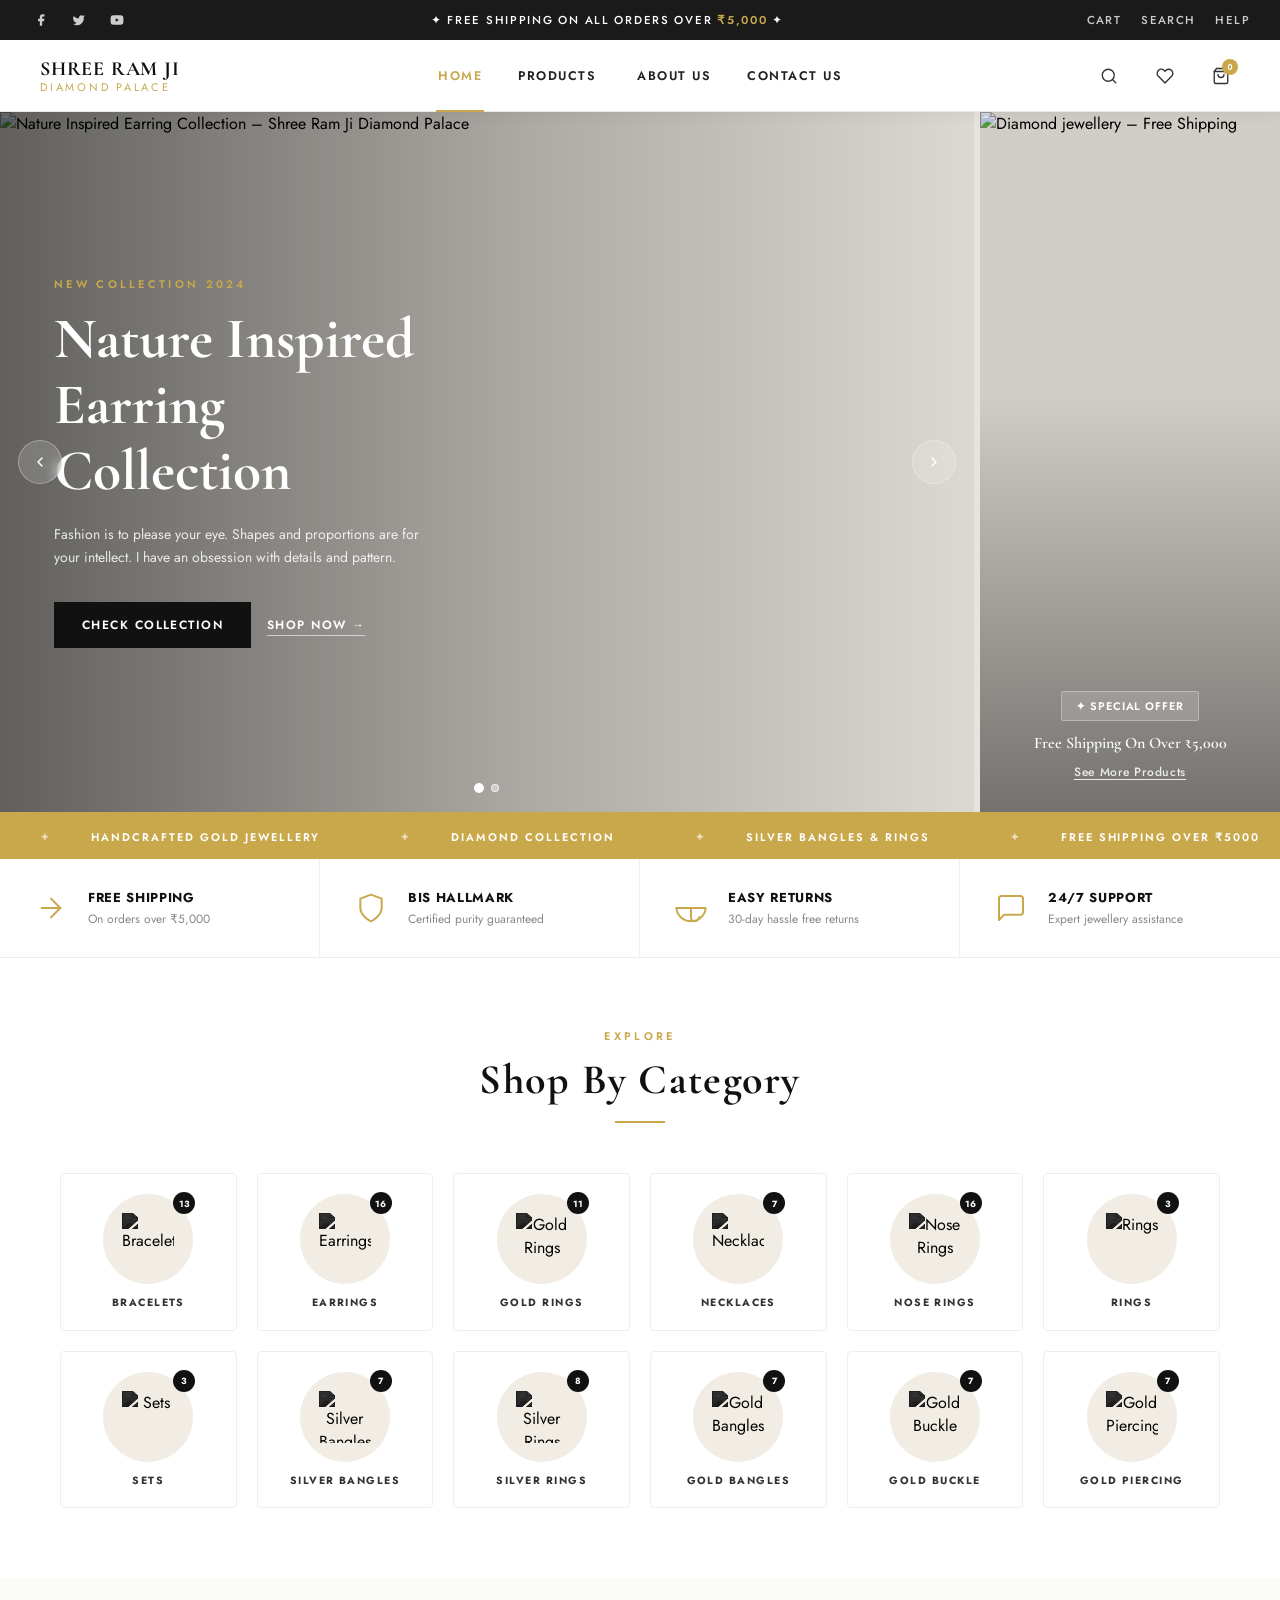
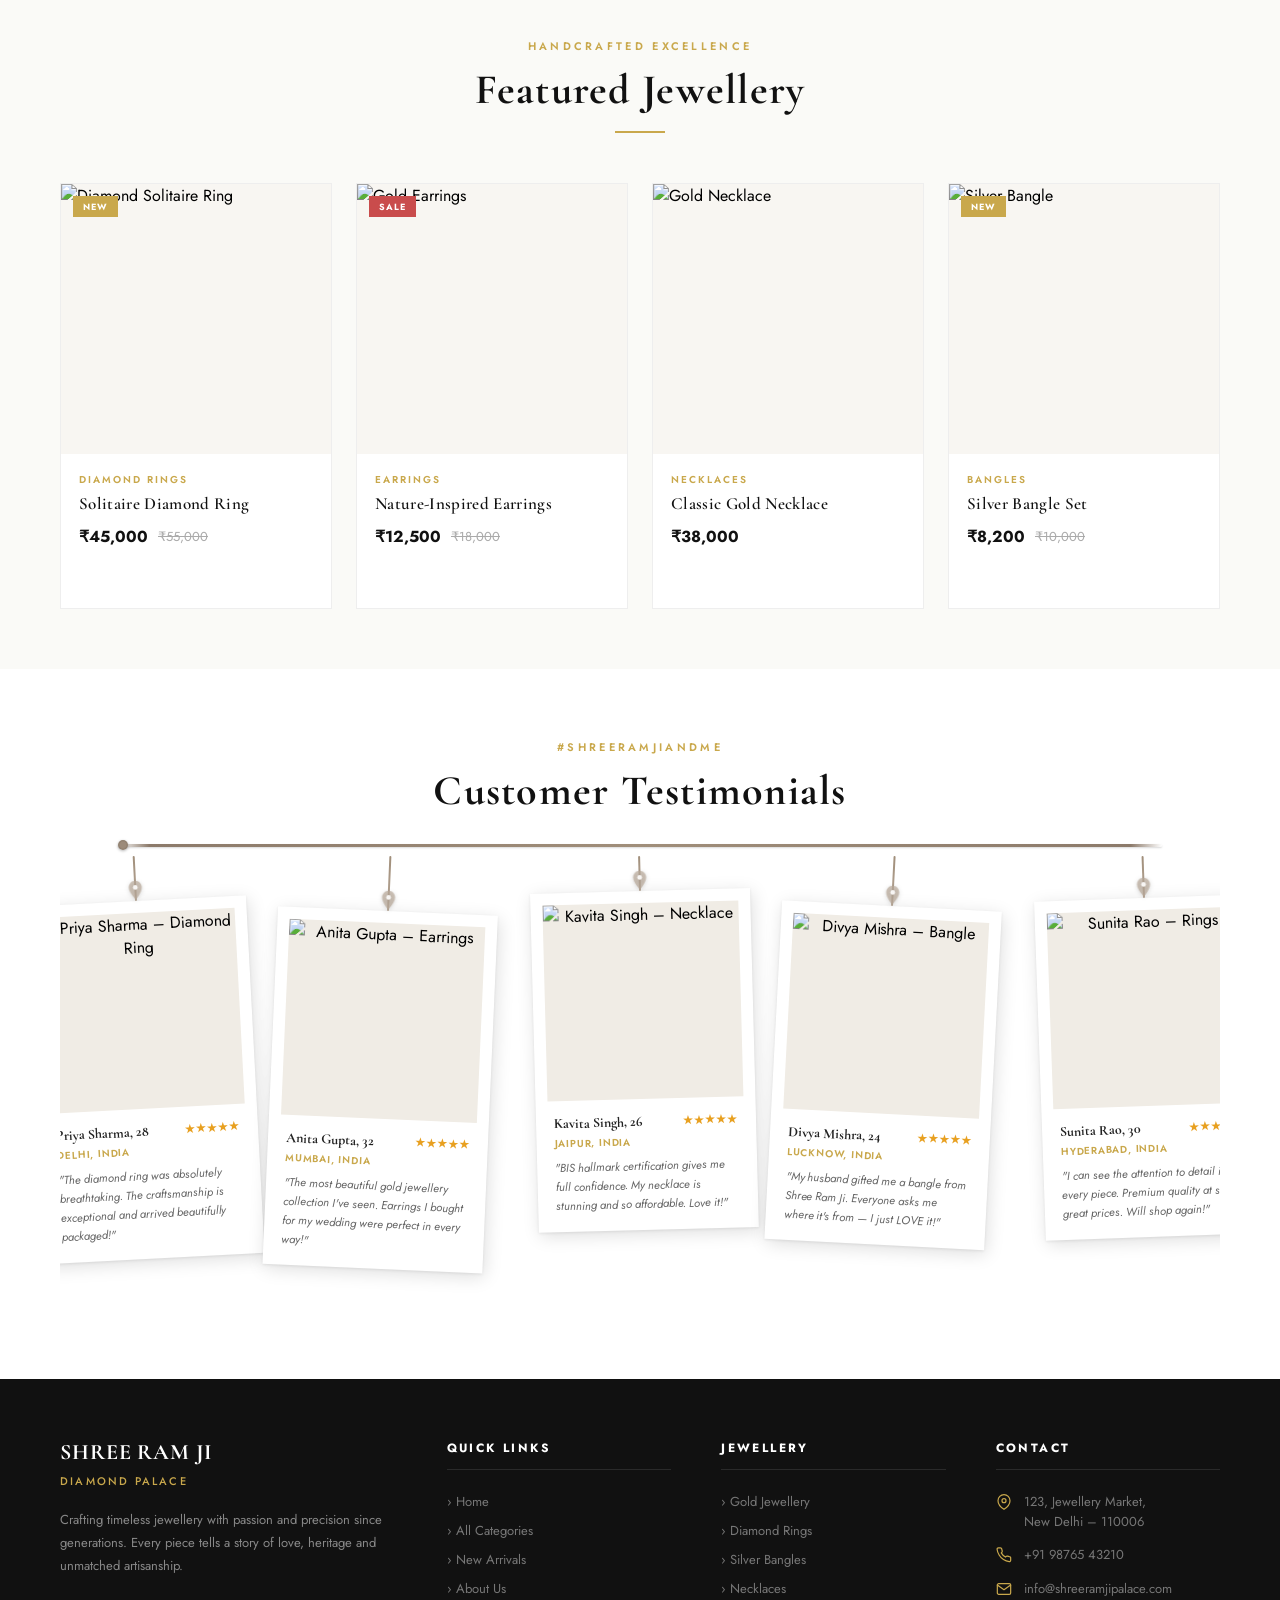
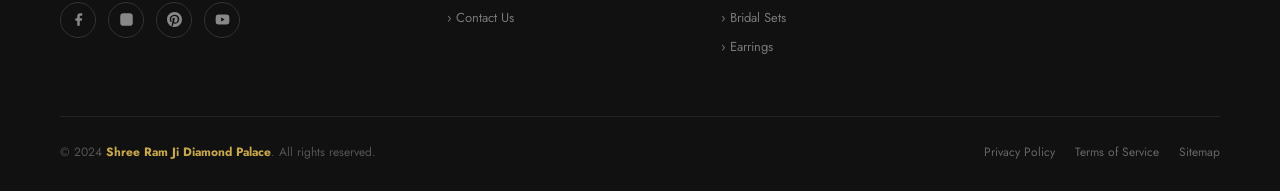
==== commit be7ea828: "final push" ====
--- a/index.html
+++ b/index.html
@@ -90,7 +90,7 @@
               <h4>All Categories</h4>
               <ul class="mega-cat-list">
                 <li><a href="gold.html">Gold</a></li>
-                <li><a href="#">Diamond</a></li>
+                <li><a href="diamond.html">Diamond</a></li>
                 <li><a href="#">Silver</a></li>
 
               </ul>
@@ -116,11 +116,11 @@
                   <div class="mega-item-name">Bracelets</div>
                 </a>
 
-                <a href="#" class="mega-item" id="mega-earrings">
+                <a href="earrings.html" class="mega-item" id="mega-earrings">
                   <div class="mega-item-thumb">
                     <img src="https://goldsmith.ninetheme.com/wp-content/uploads/2022/12/015-earrings-1.svg"
                       alt="Earrings" loading="lazy" />
-                    <span class="mega-item-count">3</span>
+                    <span class="mega-item-count">16</span>
                   </div>
                   <div class="mega-item-name">Earrings</div>
                 </a>
@@ -285,7 +285,8 @@
       <ul class="drawer-nav">
         <li><a href="index.html" id="drawer-home">Home <span class="arrow">›</span></a></li>
         <li><a href="#" id="drawer-products">Products <span class="arrow">›</span></a></li>
-        <li><a href="about-us.html" id="drawer-about" onclick="closeDrawer()">About Us <span class="arrow">›</span></a></li>
+        <li><a href="about-us.html" id="drawer-about" onclick="closeDrawer()">About Us <span class="arrow">›</span></a>
+        </li>
         <li><a href="Contact.html" id="drawer-contact">Contact Us <span class="arrow">›</span></a>
         </li>
       </ul>
@@ -459,10 +460,10 @@
           <span class="cat-name">Bracelets</span>
         </a>
 
-        <a href="#" class="cat-card" id="cat-earrings">
+        <a href="earrings.html" class="cat-card" id="cat-earrings">
           <div class="cat-thumb">
             <img src="https://goldsmith.ninetheme.com/wp-content/uploads/2022/12/015-earrings-1.svg" alt="Earrings" />
-            <span class="cat-count">3</span>
+            <span class="cat-count">16</span>
           </div>
           <span class="cat-name">Earrings</span>
         </a>
--- a/css/topbar.css
+++ b/css/topbar.css
@@ -720,7 +720,7 @@
 
 .mega-grid {
   display: grid;
-  grid-template-columns: repeat(auto-fill, minmax(90px, 1fr));
+  grid-template-columns: repeat(6, 1fr);
   gap: 16px;
 }
 
